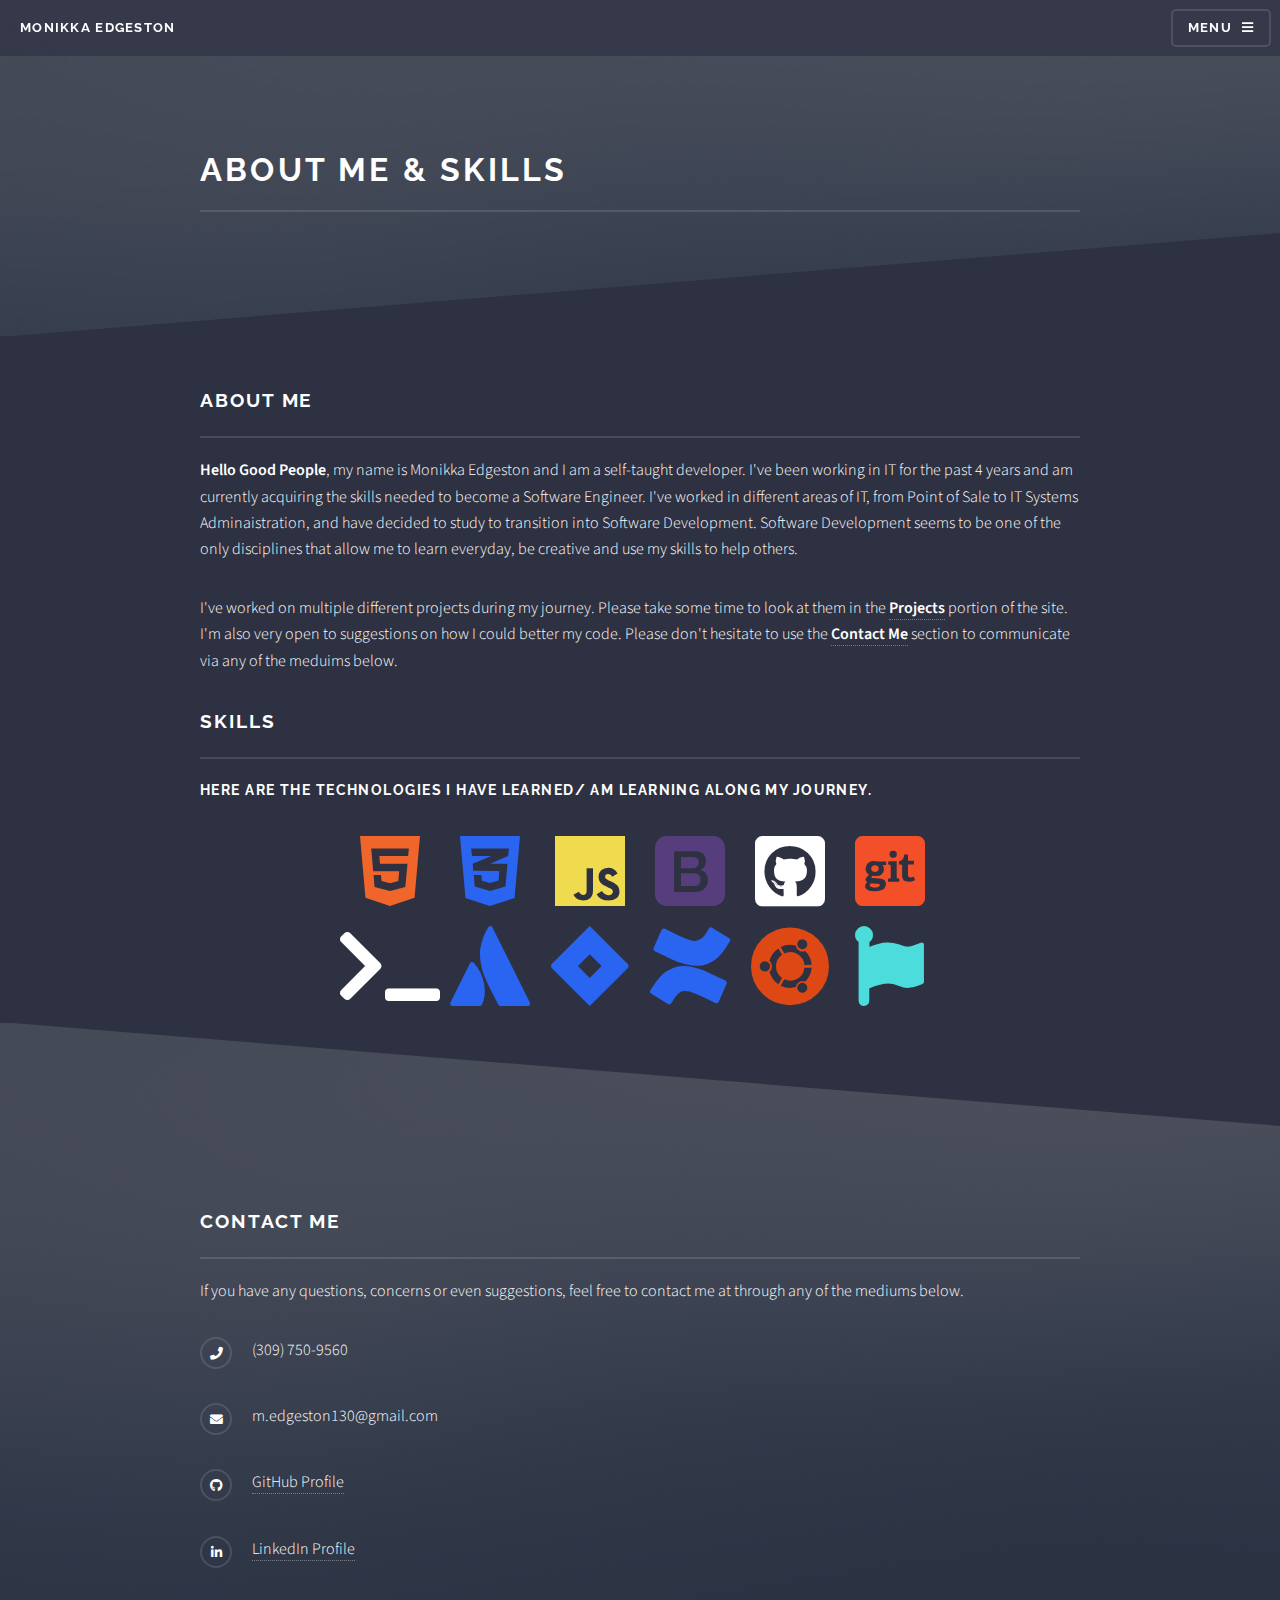
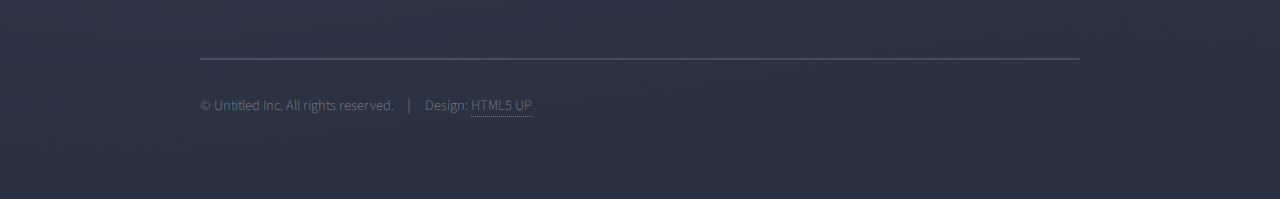
==== about-me.html @ e53354b7 "Add files via upload" ====
<!DOCTYPE HTML>
<!--
	Solid State by HTML5 UP
	html5up.net | @ajlkn
	Free for personal and commercial use under the CCA 3.0 license (html5up.net/license)
-->
<html>
	<head>
		<title>Monikka Edgeston| About Me</title>
		<meta charset="utf-8" />
		<meta name="viewport" content="width=device-width, initial-scale=1, user-scalable=no" />
		<link rel="stylesheet" href="assets/css/main.css" />
		<noscript><link rel="stylesheet" href="assets/css/noscript.css" /></noscript>
	</head>
	<body class="is-preload">

		<!-- Page Wrapper -->
			<div id="page-wrapper">

				<!-- Header -->
					<header id="header">
						<h1><a href="index.html">Monikka Edgeston</a></h1>
						<nav>
							<a href="#menu">Menu</a>
						</nav>
					</header>

				<!-- Menu -->
					<nav id="menu">
						<div class="inner">
							<h2>Menu</h2>
							<ul class="links">
								<li><a href="index.html">Home</a></li>
								<li><a href="projects.html">Projects</a></li>
								<li><a href="#contact-me">Contact Me</a></li>
							</ul>
							<a href="#" class="close">Close</a>
						</div>
					</nav>

				<!-- Wrapper -->
					<section id="wrapper">
						<header>
							<div class="inner">
								<h2>About Me & Skills</h2>
							</div>
						</header>

						<!-- Content -->
							<div class="wrapper">
								<div class="inner">

									<section>
										<h2 class="major">About Me</h2>
											<p><strong>Hello Good People</strong>, my name is Monikka Edgeston and I am a self-taught developer. 
												I've been working in IT for the past 4 years and am currently acquiring the skills needed to become a Software Engineer. 
												I've worked in different areas of IT, from Point of Sale to IT Systems Adminaistration, and have decided to study to transition into Software Development. 
												Software Development seems to be one of the only disciplines that allow me to learn everyday, be creative and use my skills to help others. 
											</p>

											<p>
												I've worked on multiple different projects during my journey. Please take some time to look at them in the <strong><a href="projects.html">Projects</a></strong> portion of the site. 
												I'm also very open to suggestions on how I could better my code. Please don't hesitate to use the <strong><a href="#contact-me">Contact Me</a></strong> section to communicate via any of the meduims below. 
											</p>
									</section>

									<section>
										<h2 class="major">Skills</h2>
										<h3>Here are the technologies I Have Learned/ Am Learning along my journey.</h3>
										<div class="skills">
											<div class="row-one">
												<i class="fab fa-html5 fa-5x fa-fw"></i><i class="fab fa-css3-alt fa-5x fa-fw"></i><i class="fab fa-js fa-5x fa-fw"></i><i class="fab fa-bootstrap fa-5x fa-fw"></i><i class="fab fa-github-square fa-5x fa-fw"></i><i class="fab fa-git-square fa-5x fa-fw"></i><br>
											</div>
											<div class="row-two">
												<i class="fas fa-terminal fa-5x fa-fw"></i><i class="fab fa-atlassian fa-5x fa-fw"></i><i class="fab fa-jira fa-5x fa-fw"></i><i class="fab fa-confluence fa-5x fa-fw"></i><i class="fab fa-ubuntu fa-5x fa-fw"></i><i class="fab fa-font-awesome-flag fa-5x fa-fw"></i>
											</div>
										</div>
									</section>
								</div>
							</div>
					</section>

				<!-- Footer -->
					<section id="footer">
						<div class="inner">
							<h2 class="major" id="contact-me">Contact Me</h2>
							<p>If you have any questions, concerns or even suggestions, feel free to contact me at through any of the mediums below.</p>
							<ul class="contact">
								<li class="icon solid fa-phone">(309) 750-9560</li>
								<li class="icon solid fa-envelope">m.edgeston130@gmail.com</li>
								<li class="icon brands fa-github"><a href="https://github.com/MonikkaKindaCodes" target="_blank" rel="noopener noreferrer">GitHub Profile</a></li>
								<li class="icon brands fa-linkedin-in"><a href="https://www.linkedin.com/in/monikka-edgeston-34259a168/" target="_blank" rel="noopener noreferrer">LinkedIn Profile</a></li>
							</ul>
							<ul class="copyright">
								<li>&copy; Untitled Inc. All rights reserved.</li><li>Design: <a href="http://html5up.net">HTML5 UP</a></li>
							</ul>
						</div>
					</section>

			</div>

		<!-- Scripts -->
			<script src="assets/js/jquery.min.js"></script>
			<script src="assets/js/jquery.scrollex.min.js"></script>
			<script src="assets/js/browser.min.js"></script>
			<script src="assets/js/breakpoints.min.js"></script>
			<script src="assets/js/util.js"></script>
			<script src="assets/js/main.js"></script>

	</body>
</html>
---- assets/css/main.css ----
@import url(fontawesome-all.min.css);
@import url("https://fonts.googleapis.com/css?family=Raleway:200,700|Source+Sans+Pro:300,600,300italic,600italic");

/*
	Solid State by HTML5 UP
	html5up.net | @ajlkn
	Free for personal and commercial use under the CCA 3.0 license (html5up.net/license)
*/

html, body, div, span, applet, object,
iframe, h1, h2, h3, h4, h5, h6, p, blockquote,
pre, a, abbr, acronym, address, big, cite,
code, del, dfn, em, img, ins, kbd, q, s, samp,
small, strike, strong, sub, sup, tt, var, b,
u, i, center, dl, dt, dd, ol, ul, li, fieldset,
form, label, legend, table, caption, tbody,
tfoot, thead, tr, th, td, article, aside,
canvas, details, embed, figure, figcaption,
footer, header, hgroup, menu, nav, output, ruby,
section, summary, time, mark, audio, video {
	margin: 0;
	padding: 0;
	border: 0;
	font-size: 100%;
	font: inherit;
	vertical-align: baseline;}

article, aside, details, figcaption, figure,
footer, header, hgroup, menu, nav, section {
	display: block;}

body {
	line-height: 1;
}

ol, ul {
	list-style: none;
}

blockquote, q {
	quotes: none;
}

	blockquote:before, blockquote:after, q:before, q:after {
		content: '';
		content: none;
	}

table {
	border-collapse: collapse;
	border-spacing: 0;
}

body {
	-webkit-text-size-adjust: none;
}

mark {
	background-color: transparent;
	color: inherit;
}

input::-moz-focus-inner {
	border: 0;
	padding: 0;
}

input, select, textarea {
	-moz-appearance: none;
	-webkit-appearance: none;
	-ms-appearance: none;
	appearance: none;
}

/* Basic */

	@-ms-viewport {
		width: device-width;
	}

	body {
		-ms-overflow-style: scrollbar;
	}

	@media screen and (max-width: 480px) {

		html, body {
			min-width: 320px;
		}

	}

	html {
		box-sizing: border-box;
	}

	*, *:before, *:after {
		box-sizing: inherit;
	}

	body {
		background-color: #2e3141;
		background-image: linear-gradient(to top, rgba(46, 49, 65, 0.8), rgba(46, 49, 65, 0.8)), url("../../images/bg.jpg");
		background-size: auto,
 cover;
		background-attachment: fixed,
 fixed;
		background-position: center,
 center;
	}

		body.is-preload *, body.is-preload *:before, body.is-preload *:after {
			-moz-animation: none !important;
			-webkit-animation: none !important;
			-ms-animation: none !important;
			animation: none !important;
			-moz-transition: none !important;
			-webkit-transition: none !important;
			-ms-transition: none !important;
			transition: none !important;
		}

/* Type */

	body, input, select, textarea {
		color: #ffffff;
		font-family: "Source Sans Pro", Helvetica, sans-serif;
		font-size: 16.5pt;
		font-weight: 300;
		line-height: 1.65;
	}

		@media screen and (max-width: 1680px) {

			body, input, select, textarea {
				font-size: 13pt;
			}

		}

		@media screen and (max-width: 1280px) {

			body, input, select, textarea {
				font-size: 12pt;
			}

		}

		@media screen and (max-width: 980px) {

			body, input, select, textarea {
				font-size: 12pt;
			}

		}

		@media screen and (max-width: 736px) {

			body, input, select, textarea {
				font-size: 12pt;
			}

		}

		@media screen and (max-width: 480px) {

			body, input, select, textarea {
				font-size: 12pt;
			}

		}

	a {
		-moz-transition: color 0.2s ease-in-out, border-bottom-color 0.2s ease-in-out;
		-webkit-transition: color 0.2s ease-in-out, border-bottom-color 0.2s ease-in-out;
		-ms-transition: color 0.2s ease-in-out, border-bottom-color 0.2s ease-in-out;
		transition: color 0.2s ease-in-out, border-bottom-color 0.2s ease-in-out;
		border-bottom: dotted 1px rgba(255, 255, 255, 0.35);
		color: #ffffff;
		text-decoration: none;
	}

		a:hover {
			border-bottom-color: transparent;
			color: #ffffff !important;
		}

		a.special:not(.button) {
			text-decoration: none;
			border-bottom: 0;
			display: block;
			font-family: Raleway, Helvetica, sans-serif;
			font-size: 0.8em;
			font-weight: 700;
			letter-spacing: 0.1em;
			margin: 0 0 2em 0;
			text-transform: uppercase;
		}

			a.special:not(.button):before {
				-moz-osx-font-smoothing: grayscale;
				-webkit-font-smoothing: antialiased;
				display: inline-block;
				font-style: normal;
				font-variant: normal;
				text-rendering: auto;
				line-height: 1;
				text-transform: none !important;
				font-family: 'Font Awesome 5 Free';
				font-weight: 900;
			}

			a.special:not(.button):before {
				-moz-transition: background-color 0.2s ease-in-out;
				-webkit-transition: background-color 0.2s ease-in-out;
				-ms-transition: background-color 0.2s ease-in-out;
				transition: background-color 0.2s ease-in-out;
				border-radius: 100%;
				border: solid 2px rgba(255, 255, 255, 0.125);
				content: '\f105';
				display: inline-block;
				font-size: 1.25em;
				height: 2em;
				line-height: 1.75em;
				margin-right: 0.85em;
				text-align: center;
				text-indent: 0.15em;
				vertical-align: middle;
				width: 2em;
			}

			a.special:not(.button):hover:before {
				background-color: rgba(255, 255, 255, 0.025);
			}

			a.special:not(.button):active:before {
				background-color: rgba(255, 255, 255, 0.075);
			}

	strong, b {
		color: #ffffff;
		font-weight: 600;
	}

	em, i {
		font-style: italic;
	}

	p {
		margin: 0 0 2em 0;
	}

	h1, h2, h3, h4, h5, h6 {
		color: #ffffff;
		font-family: Raleway, Helvetica, sans-serif;
		font-weight: 700;
		letter-spacing: 0.1em;
		margin: 0 0 1em 0;
		text-transform: uppercase;
	}

		h1 a, h2 a, h3 a, h4 a, h5 a, h6 a {
			color: inherit;
			text-decoration: none;
			border-bottom: 0;
		}

		h1 span, h2 span, h3 span, h4 span, h5 span, h6 span {
			font-weight: 200;
		}

		h1.major, h2.major, h3.major, h4.major, h5.major, h6.major {
			padding-bottom: 1em;
			border-bottom: solid 2px rgba(255, 255, 255, 0.125);
		}

	h2 {
		font-size: 1.2em;
	}

	h3 {
		font-size: 0.9em;
	}

	h4 {
		font-size: 0.7em;
	}

	h5 {
		font-size: 0.7em;
	}

	h6 {
		font-size: 0.7em;
	}

	@media screen and (max-width: 736px) {

		h2 {
			font-size: 1em;
		}

		h3 {
			font-size: 0.8em;
		}

	}

	sub {
		font-size: 0.8em;
		position: relative;
		top: 0.5em;
	}

	sup {
		font-size: 0.8em;
		position: relative;
		top: -0.5em;
	}

	blockquote {
		border-left: solid 4px rgba(255, 255, 255, 0.125);
		font-style: italic;
		margin: 0 0 2em 0;
		padding: 0.5em 0 0.5em 2em;
	}

	code {
		background: rgba(255, 255, 255, 0.025);
		border-radius: 5px;
		border: solid 2px rgba(255, 255, 255, 0.125);
		font-family: "Courier New", monospace;
		font-size: 0.9em;
		margin: 0 0.25em;
		padding: 0.25em 0.65em;
	}

	pre {
		-webkit-overflow-scrolling: touch;
		font-family: "Courier New", monospace;
		font-size: 0.9em;
		margin: 0 0 2em 0;
	}

		pre code {
			display: block;
			line-height: 1.75em;
			padding: 1em 1.5em;
			overflow-x: auto;
		}

	hr {
		border: 0;
		border-bottom: solid 2px rgba(255, 255, 255, 0.125);
		margin: 2.5em 0;
	}

		hr.major {
			margin: 4em 0;
		}

	.align-left {
		text-align: left;
	}

	.align-center {
		text-align: center;
	}

	.align-right {
		text-align: right;
	}

/* Row */

	.row {
		display: flex;
		flex-wrap: wrap;
		box-sizing: border-box;
		align-items: stretch;
	}

		.row > * {
			box-sizing: border-box;
		}

		.row.gtr-uniform > * > :last-child {
			margin-bottom: 0;
		}

		.row.aln-left {
			justify-content: flex-start;
		}

		.row.aln-center {
			justify-content: center;
		}

		.row.aln-right {
			justify-content: flex-end;
		}

		.row.aln-top {
			align-items: flex-start;
		}

		.row.aln-middle {
			align-items: center;
		}

		.row.aln-bottom {
			align-items: flex-end;
		}

		.row > .imp {
			order: -1;
		}

		.row > .col-1 {
			width: 8.33333%;
		}

		.row > .off-1 {
			margin-left: 8.33333%;
		}

		.row > .col-2 {
			width: 16.66667%;
		}

		.row > .off-2 {
			margin-left: 16.66667%;
		}

		.row > .col-3 {
			width: 25%;
		}

		.row > .off-3 {
			margin-left: 25%;
		}

		.row > .col-4 {
			width: 33.33333%;
		}

		.row > .off-4 {
			margin-left: 33.33333%;
		}

		.row > .col-5 {
			width: 41.66667%;
		}

		.row > .off-5 {
			margin-left: 41.66667%;
		}

		.row > .col-6 {
			width: 50%;
		}

		.row > .off-6 {
			margin-left: 50%;
		}

		.row > .col-7 {
			width: 58.33333%;
		}

		.row > .off-7 {
			margin-left: 58.33333%;
		}

		.row > .col-8 {
			width: 66.66667%;
		}

		.row > .off-8 {
			margin-left: 66.66667%;
		}

		.row > .col-9 {
			width: 75%;
		}

		.row > .off-9 {
			margin-left: 75%;
		}

		.row > .col-10 {
			width: 83.33333%;
		}

		.row > .off-10 {
			margin-left: 83.33333%;
		}

		.row > .col-11 {
			width: 91.66667%;
		}

		.row > .off-11 {
			margin-left: 91.66667%;
		}

		.row > .col-12 {
			width: 100%;
		}

		.row > .off-12 {
			margin-left: 100%;
		}

		.row.gtr-0 {
			margin-top: 0;
			margin-left: 0em;
		}

			.row.gtr-0 > * {
				padding: 0 0 0 0em;
			}

			.row.gtr-0.gtr-uniform {
				margin-top: 0em;
			}

				.row.gtr-0.gtr-uniform > * {
					padding-top: 0em;
				}

		.row.gtr-25 {
			margin-top: 0;
			margin-left: -0.4375em;
		}

			.row.gtr-25 > * {
				padding: 0 0 0 0.4375em;
			}

			.row.gtr-25.gtr-uniform {
				margin-top: -0.4375em;
			}

				.row.gtr-25.gtr-uniform > * {
					padding-top: 0.4375em;
				}

		.row.gtr-50 {
			margin-top: 0;
			margin-left: -0.875em;
		}

			.row.gtr-50 > * {
				padding: 0 0 0 0.875em;
			}

			.row.gtr-50.gtr-uniform {
				margin-top: -0.875em;
			}

				.row.gtr-50.gtr-uniform > * {
					padding-top: 0.875em;
				}

		.row {
			margin-top: 0;
			margin-left: -1.75em;
		}

			.row > * {
				padding: 0 0 0 1.75em;
			}

			.row.gtr-uniform {
				margin-top: -1.75em;
			}

				.row.gtr-uniform > * {
					padding-top: 1.75em;
				}

		.row.gtr-150 {
			margin-top: 0;
			margin-left: -2.625em;
		}

			.row.gtr-150 > * {
				padding: 0 0 0 2.625em;
			}

			.row.gtr-150.gtr-uniform {
				margin-top: -2.625em;
			}

				.row.gtr-150.gtr-uniform > * {
					padding-top: 2.625em;
				}

		.row.gtr-200 {
			margin-top: 0;
			margin-left: -3.5em;
		}

			.row.gtr-200 > * {
				padding: 0 0 0 3.5em;
			}

			.row.gtr-200.gtr-uniform {
				margin-top: -3.5em;
			}

				.row.gtr-200.gtr-uniform > * {
					padding-top: 3.5em;
				}

		@media screen and (max-width: 1680px) {

			.row {
				display: flex;
				flex-wrap: wrap;
				box-sizing: border-box;
				align-items: stretch;
			}

				.row > * {
					box-sizing: border-box;
				}

				.row.gtr-uniform > * > :last-child {
					margin-bottom: 0;
				}

				.row.aln-left {
					justify-content: flex-start;
				}

				.row.aln-center {
					justify-content: center;
				}

				.row.aln-right {
					justify-content: flex-end;
				}

				.row.aln-top {
					align-items: flex-start;
				}

				.row.aln-middle {
					align-items: center;
				}

				.row.aln-bottom {
					align-items: flex-end;
				}

				.row > .imp-xlarge {
					order: -1;
				}

				.row > .col-1-xlarge {
					width: 8.33333%;
				}

				.row > .off-1-xlarge {
					margin-left: 8.33333%;
				}

				.row > .col-2-xlarge {
					width: 16.66667%;
				}

				.row > .off-2-xlarge {
					margin-left: 16.66667%;
				}

				.row > .col-3-xlarge {
					width: 25%;
				}

				.row > .off-3-xlarge {
					margin-left: 25%;
				}

				.row > .col-4-xlarge {
					width: 33.33333%;
				}

				.row > .off-4-xlarge {
					margin-left: 33.33333%;
				}

				.row > .col-5-xlarge {
					width: 41.66667%;
				}

				.row > .off-5-xlarge {
					margin-left: 41.66667%;
				}

				.row > .col-6-xlarge {
					width: 50%;
				}

				.row > .off-6-xlarge {
					margin-left: 50%;
				}

				.row > .col-7-xlarge {
					width: 58.33333%;
				}

				.row > .off-7-xlarge {
					margin-left: 58.33333%;
				}

				.row > .col-8-xlarge {
					width: 66.66667%;
				}

				.row > .off-8-xlarge {
					margin-left: 66.66667%;
				}

				.row > .col-9-xlarge {
					width: 75%;
				}

				.row > .off-9-xlarge {
					margin-left: 75%;
				}

				.row > .col-10-xlarge {
					width: 83.33333%;
				}

				.row > .off-10-xlarge {
					margin-left: 83.33333%;
				}

				.row > .col-11-xlarge {
					width: 91.66667%;
				}

				.row > .off-11-xlarge {
					margin-left: 91.66667%;
				}

				.row > .col-12-xlarge {
					width: 100%;
				}

				.row > .off-12-xlarge {
					margin-left: 100%;
				}

				.row.gtr-0 {
					margin-top: 0;
					margin-left: 0em;
				}

					.row.gtr-0 > * {
						padding: 0 0 0 0em;
					}

					.row.gtr-0.gtr-uniform {
						margin-top: 0em;
					}

						.row.gtr-0.gtr-uniform > * {
							padding-top: 0em;
						}

				.row.gtr-25 {
					margin-top: 0;
					margin-left: -0.4375em;
				}

					.row.gtr-25 > * {
						padding: 0 0 0 0.4375em;
					}

					.row.gtr-25.gtr-uniform {
						margin-top: -0.4375em;
					}

						.row.gtr-25.gtr-uniform > * {
							padding-top: 0.4375em;
						}

				.row.gtr-50 {
					margin-top: 0;
					margin-left: -0.875em;
				}

					.row.gtr-50 > * {
						padding: 0 0 0 0.875em;
					}

					.row.gtr-50.gtr-uniform {
						margin-top: -0.875em;
					}

						.row.gtr-50.gtr-uniform > * {
							padding-top: 0.875em;
						}

				.row {
					margin-top: 0;
					margin-left: -1.75em;
				}

					.row > * {
						padding: 0 0 0 1.75em;
					}

					.row.gtr-uniform {
						margin-top: -1.75em;
					}

						.row.gtr-uniform > * {
							padding-top: 1.75em;
						}

				.row.gtr-150 {
					margin-top: 0;
					margin-left: -2.625em;
				}

					.row.gtr-150 > * {
						padding: 0 0 0 2.625em;
					}

					.row.gtr-150.gtr-uniform {
						margin-top: -2.625em;
					}

						.row.gtr-150.gtr-uniform > * {
							padding-top: 2.625em;
						}

				.row.gtr-200 {
					margin-top: 0;
					margin-left: -3.5em;
				}

					.row.gtr-200 > * {
						padding: 0 0 0 3.5em;
					}

					.row.gtr-200.gtr-uniform {
						margin-top: -3.5em;
					}

						.row.gtr-200.gtr-uniform > * {
							padding-top: 3.5em;
						}

		}

		@media screen and (max-width: 1280px) {

			.row {
				display: flex;
				flex-wrap: wrap;
				box-sizing: border-box;
				align-items: stretch;
			}

				.row > * {
					box-sizing: border-box;
				}

				.row.gtr-uniform > * > :last-child {
					margin-bottom: 0;
				}

				.row.aln-left {
					justify-content: flex-start;
				}

				.row.aln-center {
					justify-content: center;
				}

				.row.aln-right {
					justify-content: flex-end;
				}

				.row.aln-top {
					align-items: flex-start;
				}

				.row.aln-middle {
					align-items: center;
				}

				.row.aln-bottom {
					align-items: flex-end;
				}

				.row > .imp-large {
					order: -1;
				}

				.row > .col-1-large {
					width: 8.33333%;
				}

				.row > .off-1-large {
					margin-left: 8.33333%;
				}

				.row > .col-2-large {
					width: 16.66667%;
				}

				.row > .off-2-large {
					margin-left: 16.66667%;
				}

				.row > .col-3-large {
					width: 25%;
				}

				.row > .off-3-large {
					margin-left: 25%;
				}

				.row > .col-4-large {
					width: 33.33333%;
				}

				.row > .off-4-large {
					margin-left: 33.33333%;
				}

				.row > .col-5-large {
					width: 41.66667%;
				}

				.row > .off-5-large {
					margin-left: 41.66667%;
				}

				.row > .col-6-large {
					width: 50%;
				}

				.row > .off-6-large {
					margin-left: 50%;
				}

				.row > .col-7-large {
					width: 58.33333%;
				}

				.row > .off-7-large {
					margin-left: 58.33333%;
				}

				.row > .col-8-large {
					width: 66.66667%;
				}

				.row > .off-8-large {
					margin-left: 66.66667%;
				}

				.row > .col-9-large {
					width: 75%;
				}

				.row > .off-9-large {
					margin-left: 75%;
				}

				.row > .col-10-large {
					width: 83.33333%;
				}

				.row > .off-10-large {
					margin-left: 83.33333%;
				}

				.row > .col-11-large {
					width: 91.66667%;
				}

				.row > .off-11-large {
					margin-left: 91.66667%;
				}

				.row > .col-12-large {
					width: 100%;
				}

				.row > .off-12-large {
					margin-left: 100%;
				}

				.row.gtr-0 {
					margin-top: 0;
					margin-left: 0em;
				}

					.row.gtr-0 > * {
						padding: 0 0 0 0em;
					}

					.row.gtr-0.gtr-uniform {
						margin-top: 0em;
					}

						.row.gtr-0.gtr-uniform > * {
							padding-top: 0em;
						}

				.row.gtr-25 {
					margin-top: 0;
					margin-left: -0.4375em;
				}

					.row.gtr-25 > * {
						padding: 0 0 0 0.4375em;
					}

					.row.gtr-25.gtr-uniform {
						margin-top: -0.4375em;
					}

						.row.gtr-25.gtr-uniform > * {
							padding-top: 0.4375em;
						}

				.row.gtr-50 {
					margin-top: 0;
					margin-left: -0.875em;
				}

					.row.gtr-50 > * {
						padding: 0 0 0 0.875em;
					}

					.row.gtr-50.gtr-uniform {
						margin-top: -0.875em;
					}

						.row.gtr-50.gtr-uniform > * {
							padding-top: 0.875em;
						}

				.row {
					margin-top: 0;
					margin-left: -1.75em;
				}

					.row > * {
						padding: 0 0 0 1.75em;
					}

					.row.gtr-uniform {
						margin-top: -1.75em;
					}

						.row.gtr-uniform > * {
							padding-top: 1.75em;
						}

				.row.gtr-150 {
					margin-top: 0;
					margin-left: -2.625em;
				}

					.row.gtr-150 > * {
						padding: 0 0 0 2.625em;
					}

					.row.gtr-150.gtr-uniform {
						margin-top: -2.625em;
					}

						.row.gtr-150.gtr-uniform > * {
							padding-top: 2.625em;
						}

				.row.gtr-200 {
					margin-top: 0;
					margin-left: -3.5em;
				}

					.row.gtr-200 > * {
						padding: 0 0 0 3.5em;
					}

					.row.gtr-200.gtr-uniform {
						margin-top: -3.5em;
					}

						.row.gtr-200.gtr-uniform > * {
							padding-top: 3.5em;
						}

		}

		@media screen and (max-width: 980px) {

			.row {
				display: flex;
				flex-wrap: wrap;
				box-sizing: border-box;
				align-items: stretch;
			}

				.row > * {
					box-sizing: border-box;
				}

				.row.gtr-uniform > * > :last-child {
					margin-bottom: 0;
				}

				.row.aln-left {
					justify-content: flex-start;
				}

				.row.aln-center {
					justify-content: center;
				}

				.row.aln-right {
					justify-content: flex-end;
				}

				.row.aln-top {
					align-items: flex-start;
				}

				.row.aln-middle {
					align-items: center;
				}

				.row.aln-bottom {
					align-items: flex-end;
				}

				.row > .imp-medium {
					order: -1;
				}

				.row > .col-1-medium {
					width: 8.33333%;
				}

				.row > .off-1-medium {
					margin-left: 8.33333%;
				}

				.row > .col-2-medium {
					width: 16.66667%;
				}

				.row > .off-2-medium {
					margin-left: 16.66667%;
				}

				.row > .col-3-medium {
					width: 25%;
				}

				.row > .off-3-medium {
					margin-left: 25%;
				}

				.row > .col-4-medium {
					width: 33.33333%;
				}

				.row > .off-4-medium {
					margin-left: 33.33333%;
				}

				.row > .col-5-medium {
					width: 41.66667%;
				}

				.row > .off-5-medium {
					margin-left: 41.66667%;
				}

				.row > .col-6-medium {
					width: 50%;
				}

				.row > .off-6-medium {
					margin-left: 50%;
				}

				.row > .col-7-medium {
					width: 58.33333%;
				}

				.row > .off-7-medium {
					margin-left: 58.33333%;
				}

				.row > .col-8-medium {
					width: 66.66667%;
				}

				.row > .off-8-medium {
					margin-left: 66.66667%;
				}

				.row > .col-9-medium {
					width: 75%;
				}

				.row > .off-9-medium {
					margin-left: 75%;
				}

				.row > .col-10-medium {
					width: 83.33333%;
				}

				.row > .off-10-medium {
					margin-left: 83.33333%;
				}

				.row > .col-11-medium {
					width: 91.66667%;
				}

				.row > .off-11-medium {
					margin-left: 91.66667%;
				}

				.row > .col-12-medium {
					width: 100%;
				}

				.row > .off-12-medium {
					margin-left: 100%;
				}

				.row.gtr-0 {
					margin-top: 0;
					margin-left: 0em;
				}

					.row.gtr-0 > * {
						padding: 0 0 0 0em;
					}

					.row.gtr-0.gtr-uniform {
						margin-top: 0em;
					}

						.row.gtr-0.gtr-uniform > * {
							padding-top: 0em;
						}

				.row.gtr-25 {
					margin-top: 0;
					margin-left: -0.4375em;
				}

					.row.gtr-25 > * {
						padding: 0 0 0 0.4375em;
					}

					.row.gtr-25.gtr-uniform {
						margin-top: -0.4375em;
					}

						.row.gtr-25.gtr-uniform > * {
							padding-top: 0.4375em;
						}

				.row.gtr-50 {
					margin-top: 0;
					margin-left: -0.875em;
				}

					.row.gtr-50 > * {
						padding: 0 0 0 0.875em;
					}

					.row.gtr-50.gtr-uniform {
						margin-top: -0.875em;
					}

						.row.gtr-50.gtr-uniform > * {
							padding-top: 0.875em;
						}

				.row {
					margin-top: 0;
					margin-left: -1.75em;
				}

					.row > * {
						padding: 0 0 0 1.75em;
					}

					.row.gtr-uniform {
						margin-top: -1.75em;
					}

						.row.gtr-uniform > * {
							padding-top: 1.75em;
						}

				.row.gtr-150 {
					margin-top: 0;
					margin-left: -2.625em;
				}

					.row.gtr-150 > * {
						padding: 0 0 0 2.625em;
					}

					.row.gtr-150.gtr-uniform {
						margin-top: -2.625em;
					}

						.row.gtr-150.gtr-uniform > * {
							padding-top: 2.625em;
						}

				.row.gtr-200 {
					margin-top: 0;
					margin-left: -3.5em;
				}

					.row.gtr-200 > * {
						padding: 0 0 0 3.5em;
					}

					.row.gtr-200.gtr-uniform {
						margin-top: -3.5em;
					}

						.row.gtr-200.gtr-uniform > * {
							padding-top: 3.5em;
						}

		}

		@media screen and (max-width: 736px) {

			.row {
				display: flex;
				flex-wrap: wrap;
				box-sizing: border-box;
				align-items: stretch;
			}

				.row > * {
					box-sizing: border-box;
				}

				.row.gtr-uniform > * > :last-child {
					margin-bottom: 0;
				}

				.row.aln-left {
					justify-content: flex-start;
				}

				.row.aln-center {
					justify-content: center;
				}

				.row.aln-right {
					justify-content: flex-end;
				}

				.row.aln-top {
					align-items: flex-start;
				}

				.row.aln-middle {
					align-items: center;
				}

				.row.aln-bottom {
					align-items: flex-end;
				}

				.row > .imp-small {
					order: -1;
				}

				.row > .col-1-small {
					width: 8.33333%;
				}

				.row > .off-1-small {
					margin-left: 8.33333%;
				}

				.row > .col-2-small {
					width: 16.66667%;
				}

				.row > .off-2-small {
					margin-left: 16.66667%;
				}

				.row > .col-3-small {
					width: 25%;
				}

				.row > .off-3-small {
					margin-left: 25%;
				}

				.row > .col-4-small {
					width: 33.33333%;
				}

				.row > .off-4-small {
					margin-left: 33.33333%;
				}

				.row > .col-5-small {
					width: 41.66667%;
				}

				.row > .off-5-small {
					margin-left: 41.66667%;
				}

				.row > .col-6-small {
					width: 50%;
				}

				.row > .off-6-small {
					margin-left: 50%;
				}

				.row > .col-7-small {
					width: 58.33333%;
				}

				.row > .off-7-small {
					margin-left: 58.33333%;
				}

				.row > .col-8-small {
					width: 66.66667%;
				}

				.row > .off-8-small {
					margin-left: 66.66667%;
				}

				.row > .col-9-small {
					width: 75%;
				}

				.row > .off-9-small {
					margin-left: 75%;
				}

				.row > .col-10-small {
					width: 83.33333%;
				}

				.row > .off-10-small {
					margin-left: 83.33333%;
				}

				.row > .col-11-small {
					width: 91.66667%;
				}

				.row > .off-11-small {
					margin-left: 91.66667%;
				}

				.row > .col-12-small {
					width: 100%;
				}

				.row > .off-12-small {
					margin-left: 100%;
				}

				.row.gtr-0 {
					margin-top: 0;
					margin-left: 0em;
				}

					.row.gtr-0 > * {
						padding: 0 0 0 0em;
					}

					.row.gtr-0.gtr-uniform {
						margin-top: 0em;
					}

						.row.gtr-0.gtr-uniform > * {
							padding-top: 0em;
						}

				.row.gtr-25 {
					margin-top: 0;
					margin-left: -0.3125em;
				}

					.row.gtr-25 > * {
						padding: 0 0 0 0.3125em;
					}

					.row.gtr-25.gtr-uniform {
						margin-top: -0.3125em;
					}

						.row.gtr-25.gtr-uniform > * {
							padding-top: 0.3125em;
						}

				.row.gtr-50 {
					margin-top: 0;
					margin-left: -0.625em;
				}

					.row.gtr-50 > * {
						padding: 0 0 0 0.625em;
					}

					.row.gtr-50.gtr-uniform {
						margin-top: -0.625em;
					}

						.row.gtr-50.gtr-uniform > * {
							padding-top: 0.625em;
						}

				.row {
					margin-top: 0;
					margin-left: -1.25em;
				}

					.row > * {
						padding: 0 0 0 1.25em;
					}

					.row.gtr-uniform {
						margin-top: -1.25em;
					}

						.row.gtr-uniform > * {
							padding-top: 1.25em;
						}

				.row.gtr-150 {
					margin-top: 0;
					margin-left: -1.875em;
				}

					.row.gtr-150 > * {
						padding: 0 0 0 1.875em;
					}

					.row.gtr-150.gtr-uniform {
						margin-top: -1.875em;
					}

						.row.gtr-150.gtr-uniform > * {
							padding-top: 1.875em;
						}

				.row.gtr-200 {
					margin-top: 0;
					margin-left: -2.5em;
				}

					.row.gtr-200 > * {
						padding: 0 0 0 2.5em;
					}

					.row.gtr-200.gtr-uniform {
						margin-top: -2.5em;
					}

						.row.gtr-200.gtr-uniform > * {
							padding-top: 2.5em;
						}

		}

		@media screen and (max-width: 480px) {

			.row {
				display: flex;
				flex-wrap: wrap;
				box-sizing: border-box;
				align-items: stretch;
			}

				.row > * {
					box-sizing: border-box;
				}

				.row.gtr-uniform > * > :last-child {
					margin-bottom: 0;
				}

				.row.aln-left {
					justify-content: flex-start;
				}

				.row.aln-center {
					justify-content: center;
				}

				.row.aln-right {
					justify-content: flex-end;
				}

				.row.aln-top {
					align-items: flex-start;
				}

				.row.aln-middle {
					align-items: center;
				}

				.row.aln-bottom {
					align-items: flex-end;
				}

				.row > .imp-xsmall {
					order: -1;
				}

				.row > .col-1-xsmall {
					width: 8.33333%;
				}

				.row > .off-1-xsmall {
					margin-left: 8.33333%;
				}

				.row > .col-2-xsmall {
					width: 16.66667%;
				}

				.row > .off-2-xsmall {
					margin-left: 16.66667%;
				}

				.row > .col-3-xsmall {
					width: 25%;
				}

				.row > .off-3-xsmall {
					margin-left: 25%;
				}

				.row > .col-4-xsmall {
					width: 33.33333%;
				}

				.row > .off-4-xsmall {
					margin-left: 33.33333%;
				}

				.row > .col-5-xsmall {
					width: 41.66667%;
				}

				.row > .off-5-xsmall {
					margin-left: 41.66667%;
				}

				.row > .col-6-xsmall {
					width: 50%;
				}

				.row > .off-6-xsmall {
					margin-left: 50%;
				}

				.row > .col-7-xsmall {
					width: 58.33333%;
				}

				.row > .off-7-xsmall {
					margin-left: 58.33333%;
				}

				.row > .col-8-xsmall {
					width: 66.66667%;
				}

				.row > .off-8-xsmall {
					margin-left: 66.66667%;
				}

				.row > .col-9-xsmall {
					width: 75%;
				}

				.row > .off-9-xsmall {
					margin-left: 75%;
				}

				.row > .col-10-xsmall {
					width: 83.33333%;
				}

				.row > .off-10-xsmall {
					margin-left: 83.33333%;
				}

				.row > .col-11-xsmall {
					width: 91.66667%;
				}

				.row > .off-11-xsmall {
					margin-left: 91.66667%;
				}

				.row > .col-12-xsmall {
					width: 100%;
				}

				.row > .off-12-xsmall {
					margin-left: 100%;
				}

				.row.gtr-0 {
					margin-top: 0;
					margin-left: 0em;
				}

					.row.gtr-0 > * {
						padding: 0 0 0 0em;
					}

					.row.gtr-0.gtr-uniform {
						margin-top: 0em;
					}

						.row.gtr-0.gtr-uniform > * {
							padding-top: 0em;
						}

				.row.gtr-25 {
					margin-top: 0;
					margin-left: -0.3125em;
				}

					.row.gtr-25 > * {
						padding: 0 0 0 0.3125em;
					}

					.row.gtr-25.gtr-uniform {
						margin-top: -0.3125em;
					}

						.row.gtr-25.gtr-uniform > * {
							padding-top: 0.3125em;
						}

				.row.gtr-50 {
					margin-top: 0;
					margin-left: -0.625em;
				}

					.row.gtr-50 > * {
						padding: 0 0 0 0.625em;
					}

					.row.gtr-50.gtr-uniform {
						margin-top: -0.625em;
					}

						.row.gtr-50.gtr-uniform > * {
							padding-top: 0.625em;
						}

				.row {
					margin-top: 0;
					margin-left: -1.25em;
				}

					.row > * {
						padding: 0 0 0 1.25em;
					}

					.row.gtr-uniform {
						margin-top: -1.25em;
					}

						.row.gtr-uniform > * {
							padding-top: 1.25em;
						}

				.row.gtr-150 {
					margin-top: 0;
					margin-left: -1.875em;
				}

					.row.gtr-150 > * {
						padding: 0 0 0 1.875em;
					}

					.row.gtr-150.gtr-uniform {
						margin-top: -1.875em;
					}

						.row.gtr-150.gtr-uniform > * {
							padding-top: 1.875em;
						}

				.row.gtr-200 {
					margin-top: 0;
					margin-left: -2.5em;
				}

					.row.gtr-200 > * {
						padding: 0 0 0 2.5em;
					}

					.row.gtr-200.gtr-uniform {
						margin-top: -2.5em;
					}

						.row.gtr-200.gtr-uniform > * {
							padding-top: 2.5em;
						}

		}

		@media screen and (max-width: 360px) {

			.row {
				display: flex;
				flex-wrap: wrap;
				box-sizing: border-box;
				align-items: stretch;
			}

				.row > * {
					box-sizing: border-box;
				}

				.row.gtr-uniform > * > :last-child {
					margin-bottom: 0;
				}

				.row.aln-left {
					justify-content: flex-start;
				}

				.row.aln-center {
					justify-content: center;
				}

				.row.aln-right {
					justify-content: flex-end;
				}

				.row.aln-top {
					align-items: flex-start;
				}

				.row.aln-middle {
					align-items: center;
				}

				.row.aln-bottom {
					align-items: flex-end;
				}

				.row > .imp-xxsmall {
					order: -1;
				}

				.row > .col-1-xxsmall {
					width: 8.33333%;
				}

				.row > .off-1-xxsmall {
					margin-left: 8.33333%;
				}

				.row > .col-2-xxsmall {
					width: 16.66667%;
				}

				.row > .off-2-xxsmall {
					margin-left: 16.66667%;
				}

				.row > .col-3-xxsmall {
					width: 25%;
				}

				.row > .off-3-xxsmall {
					margin-left: 25%;
				}

				.row > .col-4-xxsmall {
					width: 33.33333%;
				}

				.row > .off-4-xxsmall {
					margin-left: 33.33333%;
				}

				.row > .col-5-xxsmall {
					width: 41.66667%;
				}

				.row > .off-5-xxsmall {
					margin-left: 41.66667%;
				}

				.row > .col-6-xxsmall {
					width: 50%;
				}

				.row > .off-6-xxsmall {
					margin-left: 50%;
				}

				.row > .col-7-xxsmall {
					width: 58.33333%;
				}

				.row > .off-7-xxsmall {
					margin-left: 58.33333%;
				}

				.row > .col-8-xxsmall {
					width: 66.66667%;
				}

				.row > .off-8-xxsmall {
					margin-left: 66.66667%;
				}

				.row > .col-9-xxsmall {
					width: 75%;
				}

				.row > .off-9-xxsmall {
					margin-left: 75%;
				}

				.row > .col-10-xxsmall {
					width: 83.33333%;
				}

				.row > .off-10-xxsmall {
					margin-left: 83.33333%;
				}

				.row > .col-11-xxsmall {
					width: 91.66667%;
				}

				.row > .off-11-xxsmall {
					margin-left: 91.66667%;
				}

				.row > .col-12-xxsmall {
					width: 100%;
				}

				.row > .off-12-xxsmall {
					margin-left: 100%;
				}

				.row.gtr-0 {
					margin-top: 0;
					margin-left: 0em;
				}

					.row.gtr-0 > * {
						padding: 0 0 0 0em;
					}

					.row.gtr-0.gtr-uniform {
						margin-top: 0em;
					}

						.row.gtr-0.gtr-uniform > * {
							padding-top: 0em;
						}

				.row.gtr-25 {
					margin-top: 0;
					margin-left: -0.3125em;
				}

					.row.gtr-25 > * {
						padding: 0 0 0 0.3125em;
					}

					.row.gtr-25.gtr-uniform {
						margin-top: -0.3125em;
					}

						.row.gtr-25.gtr-uniform > * {
							padding-top: 0.3125em;
						}

				.row.gtr-50 {
					margin-top: 0;
					margin-left: -0.625em;
				}

					.row.gtr-50 > * {
						padding: 0 0 0 0.625em;
					}

					.row.gtr-50.gtr-uniform {
						margin-top: -0.625em;
					}

						.row.gtr-50.gtr-uniform > * {
							padding-top: 0.625em;
						}

				.row {
					margin-top: 0;
					margin-left: -1.25em;
				}

					.row > * {
						padding: 0 0 0 1.25em;
					}

					.row.gtr-uniform {
						margin-top: -1.25em;
					}

						.row.gtr-uniform > * {
							padding-top: 1.25em;
						}

				.row.gtr-150 {
					margin-top: 0;
					margin-left: -1.875em;
				}

					.row.gtr-150 > * {
						padding: 0 0 0 1.875em;
					}

					.row.gtr-150.gtr-uniform {
						margin-top: -1.875em;
					}

						.row.gtr-150.gtr-uniform > * {
							padding-top: 1.875em;
						}

				.row.gtr-200 {
					margin-top: 0;
					margin-left: -2.5em;
				}

					.row.gtr-200 > * {
						padding: 0 0 0 2.5em;
					}

					.row.gtr-200.gtr-uniform {
						margin-top: -2.5em;
					}

						.row.gtr-200.gtr-uniform > * {
							padding-top: 2.5em;
						}

		}

/* Section/Article */

	section.special, article.special {
		text-align: center;
	}

/* Form */

	form {
		margin: 0 0 2em 0;
	}

		form > :last-child {
			margin-bottom: 0;
		}

		form > .fields {
			display: -moz-flex;
			display: -webkit-flex;
			display: -ms-flex;
			display: flex;
			-moz-flex-wrap: wrap;
			-webkit-flex-wrap: wrap;
			-ms-flex-wrap: wrap;
			flex-wrap: wrap;
			width: calc(100% + 3em);
			margin: -1.5em 0 2em -1.5em;
		}

			form > .fields > .field {
				-moz-flex-grow: 0;
				-webkit-flex-grow: 0;
				-ms-flex-grow: 0;
				flex-grow: 0;
				-moz-flex-shrink: 0;
				-webkit-flex-shrink: 0;
				-ms-flex-shrink: 0;
				flex-shrink: 0;
				padding: 1.5em 0 0 1.5em;
				width: calc(100% - 1.5em);
			}

				form > .fields > .field.half {
					width: calc(50% - 0.75em);
				}

				form > .fields > .field.third {
					width: calc(100%/3 - 0.5em);
				}

				form > .fields > .field.quarter {
					width: calc(25% - 0.375em);
				}

		@media screen and (max-width: 480px) {

			form > .fields {
				width: calc(100% + 3em);
				margin: -1.5em 0 2em -1.5em;
			}

				form > .fields > .field {
					padding: 1.5em 0 0 1.5em;
					width: calc(100% - 1.5em);
				}

					form > .fields > .field.half {
						width: calc(100% - 1.5em);
					}

					form > .fields > .field.third {
						width: calc(100% - 1.5em);
					}

					form > .fields > .field.quarter {
						width: calc(100% - 1.5em);
					}

		}

	label {
		color: #ffffff;
		display: block;
		font-family: Raleway, Helvetica, sans-serif;
		font-size: 0.8em;
		font-weight: 700;
		letter-spacing: 0.1em;
		margin: 0 0 0.7em 0;
		text-transform: uppercase;
	}

	input[type="text"],
	input[type="password"],
	input[type="email"],
	input[type="tel"],
	select,
	textarea {
		-moz-appearance: none;
		-webkit-appearance: none;
		-ms-appearance: none;
		appearance: none;
		background: rgba(255, 255, 255, 0.025);
		border-radius: 5px;
		border: none;
		border: solid 2px rgba(255, 255, 255, 0.125);
		color: inherit;
		display: block;
		outline: 0;
		padding: 0 1em;
		text-decoration: none;
		width: 100%;
	}

		input[type="text"]:invalid,
		input[type="password"]:invalid,
		input[type="email"]:invalid,
		input[type="tel"]:invalid,
		select:invalid,
		textarea:invalid {
			box-shadow: none;
		}

		input[type="text"]:focus,
		input[type="password"]:focus,
		input[type="email"]:focus,
		input[type="tel"]:focus,
		select:focus,
		textarea:focus {
			border-color: #5b6ba6;
		}

	select {
		background-image: url("data:image/svg+xml;charset=utf8,%3Csvg xmlns='http://www.w3.org/2000/svg' width='40' height='40' preserveAspectRatio='none' viewBox='0 0 40 40'%3E%3Cpath d='M9.4,12.3l10.4,10.4l10.4-10.4c0.2-0.2,0.5-0.4,0.9-0.4c0.3,0,0.6,0.1,0.9,0.4l3.3,3.3c0.2,0.2,0.4,0.5,0.4,0.9 c0,0.4-0.1,0.6-0.4,0.9L20.7,31.9c-0.2,0.2-0.5,0.4-0.9,0.4c-0.3,0-0.6-0.1-0.9-0.4L4.3,17.3c-0.2-0.2-0.4-0.5-0.4-0.9 c0-0.4,0.1-0.6,0.4-0.9l3.3-3.3c0.2-0.2,0.5-0.4,0.9-0.4S9.1,12.1,9.4,12.3z' fill='rgba(255, 255, 255, 0.125)' /%3E%3C/svg%3E");
		background-size: 1.25rem;
		background-repeat: no-repeat;
		background-position: calc(100% - 1rem) center;
		height: 2.75em;
		padding-right: 2.75em;
		text-overflow: ellipsis;
	}

		select option {
			color: #ffffff;
			background: #2e3141;
		}

		select:focus::-ms-value {
			background-color: transparent;
		}

		select::-ms-expand {
			display: none;
		}

	input[type="text"],
	input[type="password"],
	input[type="email"],
	select {
		height: 2.75em;
	}

	textarea {
		padding: 0.75em 1em;
	}

	input[type="checkbox"],
	input[type="radio"] {
		-moz-appearance: none;
		-webkit-appearance: none;
		-ms-appearance: none;
		appearance: none;
		display: block;
		float: left;
		margin-right: -2em;
		opacity: 0;
		width: 1em;
		z-index: -1;
	}

		input[type="checkbox"] + label,
		input[type="radio"] + label {
			text-decoration: none;
			color: #ffffff;
			cursor: pointer;
			display: inline-block;
			font-size: 1em;
			font-family: "Source Sans Pro", Helvetica, sans-serif;
			text-transform: none;
			letter-spacing: 0;
			font-weight: 300;
			padding-left: 2.4em;
			padding-right: 0.75em;
			position: relative;
		}

			input[type="checkbox"] + label:before,
			input[type="radio"] + label:before {
				-moz-osx-font-smoothing: grayscale;
				-webkit-font-smoothing: antialiased;
				display: inline-block;
				font-style: normal;
				font-variant: normal;
				text-rendering: auto;
				line-height: 1;
				text-transform: none !important;
				font-family: 'Font Awesome 5 Free';
				font-weight: 900;
			}

			input[type="checkbox"] + label:before,
			input[type="radio"] + label:before {
				background: rgba(255, 255, 255, 0.025);
				border-radius: 5px;
				border: solid 2px rgba(255, 255, 255, 0.125);
				content: '';
				display: inline-block;
				font-size: 0.8em;
				height: 2.0625em;
				left: 0;
				line-height: 2.0625em;
				position: absolute;
				text-align: center;
				top: 0;
				width: 2.0625em;
			}

		input[type="checkbox"]:checked + label:before,
		input[type="radio"]:checked + label:before {
			background: #ffffff;
			border-color: #ffffff;
			content: '\f00c';
			color: #2e3141;
		}

		input[type="checkbox"]:focus + label:before,
		input[type="radio"]:focus + label:before {
			border-color: #4c5c96;
		}

	input[type="checkbox"] + label:before {
		border-radius: 5px;
	}

	input[type="radio"] + label:before {
		border-radius: 100%;
	}

	::-webkit-input-placeholder {
		color: rgba(255, 255, 255, 0.35) !important;
		opacity: 1.0;
	}

	:-moz-placeholder {
		color: rgba(255, 255, 255, 0.35) !important;
		opacity: 1.0;
	}

	::-moz-placeholder {
		color: rgba(255, 255, 255, 0.35) !important;
		opacity: 1.0;
	}

	:-ms-input-placeholder {
		color: rgba(255, 255, 255, 0.35) !important;
		opacity: 1.0;
	}

/* Box */

	.box {
		border-radius: 5px;
		border: solid 2px rgba(255, 255, 255, 0.125);
		margin-bottom: 2em;
		padding: 1.5em;
	}

		.box > :last-child,
		.box > :last-child > :last-child,
		.box > :last-child > :last-child > :last-child {
			margin-bottom: 0;
		}

		.box.alt {
			border: 0;
			border-radius: 0;
			padding: 0;
		}

/* Icon */

	.icon {
		text-decoration: none;
		border-bottom: none;
		position: relative;
	}

		.icon:before {
			-moz-osx-font-smoothing: grayscale;
			-webkit-font-smoothing: antialiased;
			display: inline-block;
			font-style: normal;
			font-variant: normal;
			text-rendering: auto;
			line-height: 1;
			text-transform: none !important;
			font-family: 'Font Awesome 5 Free';
			font-weight: 400;
		}

		.icon > .label {
			display: none;
		}

		.icon:before {
			line-height: inherit;
		}

		.icon.solid:before {
			font-weight: 900;
		}

		.icon.brands:before {
			font-family: 'Font Awesome 5 Brands';
		}

/* Image */

	.image {
		border-radius: 5px;
		border: 0;
		display: inline-block;
		position: relative;
	}

		.image img {
			border-radius: 5px;
			display: block;
		}

		.image.left, .image.right {
			max-width: 40%;
		}

			.image.left img, .image.right img {
				width: 100%;
			}

		.image.left {
			float: left;
			padding: 0 1.5em 1em 0;
			top: 0.25em;
		}

		.image.right {
			float: right;
			padding: 0 0 1em 1.5em;
			top: 0.25em;
		}

		.image.fit {
			display: block;
			margin: 0 0 2em 0;
			width: 100%;
		}

			.image.fit img {
				width: 100%;
			}

		.image.main {
			display: block;
			margin: 0 0 3em 0;
			width: 100%;
		}

			.image.main img {
				width: 100%;
			}

/* List */

	ol {
		list-style: decimal;
		margin: 0 0 2em 0;
		padding-left: 1.25em;
	}

		ol li {
			padding-left: 0.25em;
		}

	ul {
		list-style: disc;
		margin: 0 0 2em 0;
		padding-left: 1em;
	}

		ul li {
			padding-left: 0.5em;
		}

		ul.alt {
			list-style: none;
			padding-left: 0;
		}

			ul.alt li {
				border-top: solid 1px rgba(255, 255, 255, 0.125);
				padding: 0.5em 0;
			}

				ul.alt li:first-child {
					border-top: 0;
					padding-top: 0;
				}

	dl {
		margin: 0 0 2em 0;
	}

		dl dt {
			display: block;
			font-weight: 600;
			margin: 0 0 1em 0;
		}

		dl dd {
			margin-left: 2em;
		}

/* Actions */

	ul.actions {
		display: -moz-flex;
		display: -webkit-flex;
		display: -ms-flex;
		display: flex;
		cursor: default;
		list-style: none;
		margin-left: -1em;
		padding-left: 0;
	}

		ul.actions li {
			padding: 0 0 0 1em;
			vertical-align: middle;
		}

		ul.actions.special {
			-moz-justify-content: center;
			-webkit-justify-content: center;
			-ms-justify-content: center;
			justify-content: center;
			width: 100%;
			margin-left: 0;
		}

			ul.actions.special li:first-child {
				padding-left: 0;
			}

		ul.actions.stacked {
			-moz-flex-direction: column;
			-webkit-flex-direction: column;
			-ms-flex-direction: column;
			flex-direction: column;
			margin-left: 0;
		}

			ul.actions.stacked li {
				padding: 1.3em 0 0 0;
			}

				ul.actions.stacked li:first-child {
					padding-top: 0;
				}

		ul.actions.fit {
			width: calc(100% + 1em);
		}

			ul.actions.fit li {
				-moz-flex-grow: 1;
				-webkit-flex-grow: 1;
				-ms-flex-grow: 1;
				flex-grow: 1;
				-moz-flex-shrink: 1;
				-webkit-flex-shrink: 1;
				-ms-flex-shrink: 1;
				flex-shrink: 1;
				width: 100%;
			}

				ul.actions.fit li > * {
					width: 100%;
				}

			ul.actions.fit.stacked {
				width: 100%;
			}

		@media screen and (max-width: 480px) {

			ul.actions:not(.fixed) {
				-moz-flex-direction: column;
				-webkit-flex-direction: column;
				-ms-flex-direction: column;
				flex-direction: column;
				margin-left: 0;
				width: 100% !important;
			}

				ul.actions:not(.fixed) li {
					-moz-flex-grow: 1;
					-webkit-flex-grow: 1;
					-ms-flex-grow: 1;
					flex-grow: 1;
					-moz-flex-shrink: 1;
					-webkit-flex-shrink: 1;
					-ms-flex-shrink: 1;
					flex-shrink: 1;
					padding: 1em 0 0 0;
					text-align: center;
					width: 100%;
				}

					ul.actions:not(.fixed) li > * {
						width: 100%;
					}

					ul.actions:not(.fixed) li:first-child {
						padding-top: 0;
					}

					ul.actions:not(.fixed) li input[type="submit"],
					ul.actions:not(.fixed) li input[type="reset"],
					ul.actions:not(.fixed) li input[type="button"],
					ul.actions:not(.fixed) li button,
					ul.actions:not(.fixed) li .button {
						width: 100%;
					}

						ul.actions:not(.fixed) li input[type="submit"].icon:before,
						ul.actions:not(.fixed) li input[type="reset"].icon:before,
						ul.actions:not(.fixed) li input[type="button"].icon:before,
						ul.actions:not(.fixed) li button.icon:before,
						ul.actions:not(.fixed) li .button.icon:before {
							margin-left: -0.5rem;
						}

		}

/* Icons */

	ul.icons {
		cursor: default;
		list-style: none;
		padding-left: 0;
	}

		ul.icons li {
			display: inline-block;
			padding: 0 1em 0 0;
		}

			ul.icons li:last-child {
				padding-right: 0;
			}

			ul.icons li .icon:before {
				font-size: 1.25em;
			}

/* Contact */

	ul.contact {
		list-style: none;
		padding: 0;
	}

		ul.contact li {
			text-decoration: none;
			margin: 2.5em 0 0 0;
			padding: 0 0 0 3.25em;
			position: relative;
		}

			ul.contact li:before {
				-moz-osx-font-smoothing: grayscale;
				-webkit-font-smoothing: antialiased;
				display: inline-block;
				font-style: normal;
				font-variant: normal;
				text-rendering: auto;
				line-height: 1;
				text-transform: none !important;
				font-family: 'Font Awesome 5 Free';
				font-weight: 400;
			}

			ul.contact li:before {
				border-radius: 100%;
				border: solid 2px rgba(255, 255, 255, 0.125);
				display: inline-block;
				font-size: 0.8em;
				height: 2.5em;
				left: 0;
				line-height: 2.35em;
				position: absolute;
				text-align: center;
				top: 0;
				width: 2.5em;
			}

			ul.contact li:first-child {
				margin-top: 0;
			}

		@media screen and (max-width: 736px) {

			ul.contact li {
				margin: 1.5em 0 0 0;
			}

		}

/* Pagination */

	ul.pagination {
		cursor: default;
		list-style: none;
		padding-left: 0;
	}

		ul.pagination li {
			display: inline-block;
			padding-left: 0;
			vertical-align: middle;
		}

			ul.pagination li > .page {
				-moz-transition: background-color 0.2s ease-in-out, color 0.2s ease-in-out;
				-webkit-transition: background-color 0.2s ease-in-out, color 0.2s ease-in-out;
				-ms-transition: background-color 0.2s ease-in-out, color 0.2s ease-in-out;
				transition: background-color 0.2s ease-in-out, color 0.2s ease-in-out;
				border-bottom: 0;
				border-radius: 5px;
				display: inline-block;
				height: 1.5em;
				line-height: 1.5em;
				margin: 0 0.125em;
				min-width: 1.5em;
				padding: 0 0.5em;
				text-align: center;
			}

				ul.pagination li > .page:hover {
					background-color: rgba(255, 255, 255, 0.025);
				}

				ul.pagination li > .page.active {
					background-color: #4c5c96;
				}

			ul.pagination li:first-child {
				padding-right: 0.75em;
			}

			ul.pagination li:last-child {
				padding-left: 0.75em;
			}

		@media screen and (max-width: 480px) {

			ul.pagination li:nth-child(n+2):nth-last-child(n+2) {
				display: none;
			}

			ul.pagination li .button {
				width: 100%;
			}

			ul.pagination li:first-child {
				width: calc(50% - 2px);
				text-align: left;
				padding-right: 0.325em;
			}

			ul.pagination li:last-child {
				width: calc(50% - 2px);
				text-align: right;
				padding-left: 0.325em;
			}

		}

/* Table */

	.table-wrapper {
		-webkit-overflow-scrolling: touch;
		overflow-x: auto;
	}

	table {
		margin: 0 0 2em 0;
		width: 100%;
	}

		table tbody tr {
			border: solid 1px rgba(255, 255, 255, 0.125);
			border-left: 0;
			border-right: 0;
		}

			table tbody tr:nth-child(2n + 1) {
				background-color: rgba(255, 255, 255, 0.025);
			}

		table td {
			padding: 0.75em 0.75em;
		}

		table th {
			color: #ffffff;
			font-size: 0.9em;
			font-weight: 600;
			padding: 0 0.75em 0.75em 0.75em;
			text-align: left;
		}

		table thead {
			border-bottom: solid 2px rgba(255, 255, 255, 0.125);
		}

		table tfoot {
			border-top: solid 2px rgba(255, 255, 255, 0.125);
		}

		table.alt {
			border-collapse: separate;
		}

			table.alt tbody tr td {
				border: solid 1px rgba(255, 255, 255, 0.125);
				border-left-width: 0;
				border-top-width: 0;
			}

				table.alt tbody tr td:first-child {
					border-left-width: 1px;
				}

			table.alt tbody tr:first-child td {
				border-top-width: 1px;
			}

			table.alt thead {
				border-bottom: 0;
			}

			table.alt tfoot {
				border-top: 0;
			}

/* Button */

	input[type="submit"],
	input[type="reset"],
	input[type="button"],
	button,
	.button {
		-moz-appearance: none;
		-webkit-appearance: none;
		-ms-appearance: none;
		appearance: none;
		-moz-transition: background-color 0.2s ease-in-out;
		-webkit-transition: background-color 0.2s ease-in-out;
		-ms-transition: background-color 0.2s ease-in-out;
		transition: background-color 0.2s ease-in-out;
		background-color: transparent;
		border-radius: 5px;
		border: 0;
		box-shadow: inset 0 0 0 2px rgba(255, 255, 255, 0.125);
		color: #ffffff !important;
		cursor: pointer;
		display: inline-block;
		font-family: Raleway, Helvetica, sans-serif;
		font-size: 0.8em;
		font-weight: 700;
		height: 3.75em;
		letter-spacing: 0.1em;
		line-height: 3.75em;
		padding: 0 2.25em;
		text-align: center;
		text-decoration: none;
		text-transform: uppercase;
		white-space: nowrap;
	}

		input[type="submit"]:hover,
		input[type="reset"]:hover,
		input[type="button"]:hover,
		button:hover,
		.button:hover {
			background-color: rgba(255, 255, 255, 0.025);
		}

		input[type="submit"]:active,
		input[type="reset"]:active,
		input[type="button"]:active,
		button:active,
		.button:active {
			background-color: rgba(255, 255, 255, 0.075);
		}

		input[type="submit"].icon:before,
		input[type="reset"].icon:before,
		input[type="button"].icon:before,
		button.icon:before,
		.button.icon:before {
			margin-right: 0.5em;
			color: rgba(255, 255, 255, 0.35);
		}

		input[type="submit"].primary,
		input[type="reset"].primary,
		input[type="button"].primary,
		button.primary,
		.button.primary {
			background-color: #4c5c96;
			box-shadow: none;
		}

			input[type="submit"].primary:hover,
			input[type="reset"].primary:hover,
			input[type="button"].primary:hover,
			button.primary:hover,
			.button.primary:hover {
				background-color: #53639e;
			}

			input[type="submit"].primary:active,
			input[type="reset"].primary:active,
			input[type="button"].primary:active,
			button.primary:active,
			.button.primary:active {
				background-color: #45558d;
			}

			input[type="submit"].primary.icon:before,
			input[type="reset"].primary.icon:before,
			input[type="button"].primary.icon:before,
			button.primary.icon:before,
			.button.primary.icon:before {
				color: #7985b0;
			}

		input[type="submit"].fit,
		input[type="reset"].fit,
		input[type="button"].fit,
		button.fit,
		.button.fit {
			width: 100%;
		}

		input[type="submit"].small,
		input[type="reset"].small,
		input[type="button"].small,
		button.small,
		.button.small {
			font-size: 0.6em;
		}

		input[type="submit"].large,
		input[type="reset"].large,
		input[type="button"].large,
		button.large,
		.button.large {
			font-size: 1em;
		}

		input[type="submit"].disabled, input[type="submit"]:disabled,
		input[type="reset"].disabled,
		input[type="reset"]:disabled,
		input[type="button"].disabled,
		input[type="button"]:disabled,
		button.disabled,
		button:disabled,
		.button.disabled,
		.button:disabled {
			opacity: 0.25;
		}

		@media screen and (max-width: 480px) {

			input[type="submit"],
			input[type="reset"],
			input[type="button"],
			button,
			.button {
				padding: 0;
			}

		}

/* Features */

	.features {
		display: -moz-flex;
		display: -webkit-flex;
		display: -ms-flex;
		display: flex;
		-moz-flex-wrap: wrap;
		-webkit-flex-wrap: wrap;
		-ms-flex-wrap: wrap;
		flex-wrap: wrap;
		margin: 0 0 2em 0;
	}

		.features article {
			padding: 1.75em 1.75em 0.1em 1.75em ;
			background-color: #353849;
			border-radius: 5px;
			margin: 1.5em 3em 1.5em 0;
			width: calc(50% - 1.5em);
		}

			.features article:nth-child(2n) {
				margin-right: 0;
			}

			.features article .image {
				border-radius: 5px 5px 0 0;
				display: block;
				margin-bottom: 1.75em;
				margin-left: -1.75em;
				margin-top: -1.75em;
				position: relative;
				width: calc(100% + 3.5em);
			}

				.features article .image img {
					border-radius: 5px 5px 0 0;
					width: 100%;
				}

		@media screen and (max-width: 980px) {

			.features article {
				margin: 1em 2em 1em 0;
				width: calc(50% - 1em);
			}

		}

		@media screen and (max-width: 736px) {

			.features article {
				padding: 1.5em 1.5em 0.1em 1.5em ;
				margin: 0.875em 1.75em 0.875em 0;
				width: calc(50% - 0.875em - 1px);
			}

				.features article .image {
					margin-bottom: 1.5em;
					margin-left: -1.5em;
					margin-top: -1.5em;
					width: calc(100% + 3em);
				}

		}

		@media screen and (max-width: 480px) {

			.features {
				display: block;
			}

				.features article {
					width: 100%;
					margin: 0 0 2em 0 !important;
				}

		}

/* Header */

	#header {
		-moz-transition: background-color 0.2s ease-in-out;
		-webkit-transition: background-color 0.2s ease-in-out;
		-ms-transition: background-color 0.2s ease-in-out;
		transition: background-color 0.2s ease-in-out;
		background-color: rgba(53, 56, 73, 0.95);
		height: 3.5em;
		left: 0;
		line-height: 3.5em;
		padding: 0 1.25em;
		position: fixed;
		top: 0;
		width: 100%;
		z-index: 10000;
	}

		#header h1 {
			-moz-transition: opacity 0.2s ease-in-out, visibility 0.2s;
			-webkit-transition: opacity 0.2s ease-in-out, visibility 0.2s;
			-ms-transition: opacity 0.2s ease-in-out, visibility 0.2s;
			transition: opacity 0.2s ease-in-out, visibility 0.2s;
			border-bottom: 0;
			font-size: 0.8em;
			margin-bottom: 0;
			opacity: 1;
			visibility: visible;
		}

			#header h1 a {
				border: 0;
			}

		#header nav {
			font-family: Raleway, Helvetica, sans-serif;
			font-size: 0.8em;
			font-weight: 700;
			height: 3em;
			letter-spacing: 0.1em;
			line-height: 3em;
			position: absolute;
			right: 0.7em;
			text-transform: uppercase;
			top: 0.7em;
		}

			#header nav a {
				border: 0;
				display: inline-block;
				padding: 0 1em;
			}

				#header nav a:before {
					float: right;
					margin-left: 0.75em;
				}

				#header nav a[href="#menu"] {
					text-decoration: none;
					-moz-transition: background-color 0.2s ease-in-out;
					-webkit-transition: background-color 0.2s ease-in-out;
					-ms-transition: background-color 0.2s ease-in-out;
					transition: background-color 0.2s ease-in-out;
					border-radius: 5px;
					box-shadow: inset 0 0 0 2px rgba(255, 255, 255, 0.125);
					padding: 0 1.35em;
				}

					#header nav a[href="#menu"]:before {
						-moz-osx-font-smoothing: grayscale;
						-webkit-font-smoothing: antialiased;
						display: inline-block;
						font-style: normal;
						font-variant: normal;
						text-rendering: auto;
						line-height: 1;
						text-transform: none !important;
						font-family: 'Font Awesome 5 Free';
						font-weight: 900;
					}

					#header nav a[href="#menu"]:before {
						content: '\f0c9';
						line-height: inherit;
					}

					#header nav a[href="#menu"]:hover {
						background-color: rgba(255, 255, 255, 0.025);
					}

					#header nav a[href="#menu"]:active {
						background-color: rgba(255, 255, 255, 0.075);
					}

		#header.alt {
			background-color: transparent;
		}

			#header.alt h1 {
				opacity: 0;
				visibility: hidden;
			}

		@media screen and (max-width: 736px) {

			#header {
				height: 2.75em;
				line-height: 2.75em;
			}

				#header nav {
					top: 0;
					right: 0;
					height: inherit;
					line-height: inherit;
				}

					#header nav a {
						height: inherit;
						line-height: inherit;
					}

						#header nav a[href="#menu"] {
							box-shadow: none;
							padding: 0 1em;
							border-radius: 0;
						}

							#header nav a[href="#menu"]:hover, #header nav a[href="#menu"]:active {
								background-color: inherit;
							}

		}

		@media screen and (max-width: 480px) {

			#header nav a[href="#menu"] {
				width: 4em;
				white-space: nowrap;
				text-indent: 4em;
				position: relative;
			}

				#header nav a[href="#menu"]:before {
					width: inherit;
					position: absolute;
					top: 0;
					left: 0;
					text-indent: 0;
					text-align: right;
					margin-left: 0;
					padding-right: 1.25em;
				}

		}

/* Menu */

	#page-wrapper {
		-moz-transition: -moz-filter 0.25s ease;
		-webkit-transition: -webkit-filter 0.25s ease;
		-ms-transition: -ms-filter 0.25s ease;
		transition: filter 0.25s ease;
	}

	#menu {
		-moz-align-items: center;
		-webkit-align-items: center;
		-ms-align-items: center;
		align-items: center;
		display: -moz-flex;
		display: -webkit-flex;
		display: -ms-flex;
		display: flex;
		-moz-justify-content: center;
		-webkit-justify-content: center;
		-ms-justify-content: center;
		justify-content: center;
		pointer-events: none;
		-moz-transition: opacity 0.35s ease, visibility 0.35s;
		-webkit-transition: opacity 0.35s ease, visibility 0.35s;
		-ms-transition: opacity 0.35s ease, visibility 0.35s;
		transition: opacity 0.35s ease, visibility 0.35s;
		-moz-user-select: none;
		-webkit-user-select: none;
		-ms-user-select: none;
		user-select: none;
		-webkit-tap-highlight-color: rgba(0, 0, 0, 0);
		background: rgba(46, 49, 65, 0.8);
		cursor: default;
		height: 100%;
		left: 0;
		opacity: 0;
		position: fixed;
		text-align: center;
		top: 0;
		visibility: hidden;
		width: 100%;
	}

		#menu .inner {
			padding: 2.5em 1.5em 0.5em 1.5em ;
			-moz-transform: translateY(0.5em);
			-webkit-transform: translateY(0.5em);
			-ms-transform: translateY(0.5em);
			transform: translateY(0.5em);
			-moz-transition: opacity 0.35s ease, -moz-transform 0.35s ease;
			-webkit-transition: opacity 0.35s ease, -webkit-transform 0.35s ease;
			-ms-transition: opacity 0.35s ease, -ms-transform 0.35s ease;
			transition: opacity 0.35s ease, transform 0.35s ease;
			-webkit-overflow-scrolling: touch;
			background: #4c5c96;
			border-radius: 5px;
			display: block;
			max-width: 100%;
			opacity: 0;
			position: relative;
			width: 18em;
		}

		#menu h2 {
			border-bottom: solid 2px rgba(255, 255, 255, 0.125);
			padding-bottom: 1em;
		}

		#menu .close {
			background-image: url("images/close.svg");
			background-position: 75% 25%;
			background-repeat: no-repeat;
			background-size: 2em 2em;
			border: 0;
			content: '';
			display: block;
			height: 4em;
			overflow: hidden;
			position: absolute;
			right: 0;
			text-align: center;
			text-indent: 4em;
			top: 0;
			width: 4em;
		}

		#menu .links {
			list-style: none;
			margin-bottom: 1.5em;
			padding: 0;
		}

			#menu .links li {
				padding: 0;
			}

				#menu .links li a {
					border-radius: 5px;
					border: 0;
					display: block;
					font-family: Raleway, Helvetica, sans-serif;
					font-size: 0.8em;
					font-weight: 200;
					letter-spacing: 0.1em;
					line-height: 1.85em;
					padding: 0.75em 0;
					text-transform: uppercase;
				}

					#menu .links li a:hover {
						background: #45558d;
					}

		@media screen and (max-width: 736px) {

			#menu .inner {
				max-height: 100%;
				overflow-y: auto;
				overflow-x: hidden;
			}

				#menu .inner .close {
					background-size: 1.5em 1.5em;
				}

		}

	body.is-menu-visible #page-wrapper {
		-moz-filter: blur(1.5px);
		-webkit-filter: blur(1.5px);
		-ms-filter: blur(1.5px);
		filter: blur(1.5px);
	}

	body.is-menu-visible #menu {
		pointer-events: auto;
		opacity: 1;
		visibility: visible;
	}

		body.is-menu-visible #menu .inner {
			-moz-transform: translateY(0);
			-webkit-transform: translateY(0);
			-ms-transform: translateY(0);
			transform: translateY(0);
			opacity: 1;
		}

/* Banner */

	#banner {
		padding: 10em 0 4.75em 0 ;
	}

		#banner .inner {
			margin: 0 auto;
			width: 55em;
		}

		#banner .logo {
			-moz-transition: opacity 2s ease, -moz-transform 1s ease;
			-webkit-transition: opacity 2s ease, -webkit-transform 1s ease;
			-ms-transition: opacity 2s ease, -ms-transform 1s ease;
			transition: opacity 2s ease, transform 1s ease;
			-moz-transform: translateY(0);
			-webkit-transform: translateY(0);
			-ms-transform: translateY(0);
			transform: translateY(0);
			opacity: 1;
			margin: 0 0 1.3em 0;
		}

			#banner .logo .icon {
				border-radius: 100%;
				border: solid 2px rgba(255, 255, 255, 0.125);
				cursor: default;
				display: inline-block;
				font-size: 2em;
				height: 2.25em;
				line-height: 2.25em;
				text-align: center;
				width: 2.25em;
			}

		#banner h2 {
			-moz-transition: opacity 0.5s ease, -moz-transform 0.5s ease, -moz-filter 0.25s ease;
			-webkit-transition: opacity 0.5s ease, -webkit-transform 0.5s ease, -webkit-filter 0.25s ease;
			-ms-transition: opacity 0.5s ease, -ms-transform 0.5s ease, -ms-filter 0.25s ease;
			transition: opacity 0.5s ease, transform 0.5s ease, filter 0.25s ease;
			-moz-transform: translateX(0);
			-webkit-transform: translateX(0);
			-ms-transform: translateX(0);
			transform: translateX(0);
			-moz-transition-delay: 0.65s;
			-webkit-transition-delay: 0.65s;
			-ms-transition-delay: 0.65s;
			transition-delay: 0.65s;
			-moz-filter: blur(0);
			-webkit-filter: blur(0);
			-ms-filter: blur(0);
			filter: blur(0);
			opacity: 1;
			border-bottom: solid 2px rgba(255, 255, 255, 0.125);
			font-size: 2.25em;
			margin-bottom: 0.8em;
			padding-bottom: 0.4em;
		}

		#banner p {
			-moz-transition: opacity 0.5s ease, -moz-transform 0.5s ease, -moz-filter 0.25s ease;
			-webkit-transition: opacity 0.5s ease, -webkit-transform 0.5s ease, -webkit-filter 0.25s ease;
			-ms-transition: opacity 0.5s ease, -ms-transform 0.5s ease, -ms-filter 0.25s ease;
			transition: opacity 0.5s ease, transform 0.5s ease, filter 0.25s ease;
			-moz-transform: translateX(0);
			-webkit-transform: translateX(0);
			-ms-transform: translateX(0);
			transform: translateX(0);
			-moz-transition-delay: 0.8s;
			-webkit-transition-delay: 0.8s;
			-ms-transition-delay: 0.8s;
			transition-delay: 0.8s;
			-moz-filter: blur(0);
			-webkit-filter: blur(0);
			-ms-filter: blur(0);
			filter: blur(0);
			opacity: 1;
			font-family: Raleway, Helvetica, sans-serif;
			font-size: 1em;
			font-weight: 200;
			letter-spacing: 0.1em;
			line-height: 2;
			text-transform: uppercase;
		}

		@media screen and (max-width: 1280px) {

			#banner {
				padding: 7em 0 8.25em 0 ;
				background-color: #2e3141;
				background-image: linear-gradient(to top, rgba(46, 49, 65, 0.8), rgba(46, 49, 65, 0.8)), url("../../images/bg.jpg");
				background-size: auto,
 cover;
				background-position: center,
 center;
				margin-bottom: -6.5em;
			}

		}

		@media screen and (max-width: 980px) {

			#banner {
				padding: 12em 3em 12.375em 3em ;
				margin-bottom: -4.75em;
			}

				#banner .inner {
					width: 100%;
				}

		}

		@media screen and (max-width: 736px) {

			#banner {
				padding: 5em 2em 4.25em 2em ;
				margin-bottom: -2.5em;
			}

				#banner .logo {
					margin: 0 0 1em 0;
				}

					#banner .logo .icon {
						font-size: 1.5em;
					}

				#banner h2 {
					font-size: 1.5em;
				}

				#banner p {
					font-size: 0.8em;
				}

		}

		body.is-preload #banner .logo {
			-moz-transform: translateY(0.5em);
			-webkit-transform: translateY(0.5em);
			-ms-transform: translateY(0.5em);
			transform: translateY(0.5em);
			opacity: 0;
		}

		body.is-preload #banner h2 {
			opacity: 0;
			-moz-transform: translateX(0.25em);
			-webkit-transform: translateX(0.25em);
			-ms-transform: translateX(0.25em);
			transform: translateX(0.25em);
			-moz-filter: blur(2px);
			-webkit-filter: blur(2px);
			-ms-filter: blur(2px);
			filter: blur(2px);
		}

		body.is-preload #banner p {
			opacity: 0;
			-moz-transform: translateX(0.5em);
			-webkit-transform: translateX(0.5em);
			-ms-transform: translateX(0.5em);
			transform: translateX(0.5em);
			-moz-filter: blur(2px);
			-webkit-filter: blur(2px);
			-ms-filter: blur(2px);
			filter: blur(2px);
		}

/* Wrapper */

	#wrapper > header {
		padding: 11em 0 2.25em 0 ;
	}

		#wrapper > header .inner {
			margin: 0 auto;
			width: 55em;
		}

		#wrapper > header h2 {
			border-bottom: solid 2px rgba(255, 255, 255, 0.125);
			font-size: 2em;
			margin-bottom: 0.8em;
			padding-bottom: 0.4em;
		}

		#wrapper > header p {
			font-family: Raleway, Helvetica, sans-serif;
			font-size: 1em;
			font-weight: 200;
			letter-spacing: 0.1em;
			line-height: 2;
			text-transform: uppercase;
		}

	@media screen and (max-width: 1280px) {

		#wrapper > header {
			padding: 9em 0 6.25em 0 ;
			background-color: #2e3141;
			background-image: linear-gradient(to top, rgba(46, 49, 65, 0.8), rgba(46, 49, 65, 0.8)), url("../../images/bg.jpg");
			background-size: auto,
 cover;
			background-position: center,
 0% 30%;
			margin-bottom: -6.5em;
		}

	}

	@media screen and (max-width: 980px) {

		#wrapper > header {
			padding: 11em 3em 7.375em 3em ;
			background-size: auto,
 cover;
			background-position: center,
 0% 0%;
			margin-bottom: -4.75em;
		}

			#wrapper > header .inner {
				width: 100%;
			}

	}

	@media screen and (max-width: 736px) {

		#wrapper > header {
			padding: 6.5em 2em 3em 2em ;
			background-size: auto,
 125%;
			margin-bottom: -2.5em;
		}

			#wrapper > header h2 {
				font-size: 1.25em;
			}

			#wrapper > header p {
				font-size: 0.8em;
			}

	}

	.wrapper {
		background-color: #2e3141;
		margin: 6.5em 0;
		position: relative;
	}

		.wrapper:before, .wrapper:after {
			background-image: url("data:image/svg+xml;charset=utf8,%3Csvg xmlns='http://www.w3.org/2000/svg' width='100' height='100' viewBox='0 0 100 100' preserveAspectRatio='none'%3E%3Cpolygon points='0,100 100,0 100,100' style='fill:%232e3141%3B' /%3E%3C/svg%3E");
		}

		.wrapper:before {
			box-shadow: inset 0 -1px 0 0 #2e3141, 0 1px 0 0 #2e3141;
		}

		.wrapper:after {
			box-shadow: inset 0 -1px 0 0 #2e3141, 0 1px 0 0 #2e3141;
		}

		.wrapper:before, .wrapper:after {
			background-repeat: no-repeat;
			background-size: 100% 100%;
			content: '';
			display: block;
			height: 6.5em;
			position: absolute;
			width: 100%;
		}

		.wrapper:before {
			left: 0;
			top: -6.5em;
		}

		.wrapper:after {
			-moz-transform: scaleY(-1);
			-webkit-transform: scaleY(-1);
			-ms-transform: scaleY(-1);
			transform: scaleY(-1);
			bottom: -6.5em;
			left: 0;
		}

		.wrapper.alt:before {
			-moz-transform: scaleX(-1);
			-webkit-transform: scaleX(-1);
			-ms-transform: scaleX(-1);
			transform: scaleX(-1);
		}

		.wrapper.alt:after {
			-moz-transform: scaleY(-1) scaleX(-1);
			-webkit-transform: scaleY(-1) scaleX(-1);
			-ms-transform: scaleY(-1) scaleX(-1);
			transform: scaleY(-1) scaleX(-1);
		}

		.wrapper .inner {
			padding: 3em 0 1em 0 ;
			margin: 0 auto;
			width: 55em;
		}

		.wrapper.style2 {
			background-color: #353849;
		}

			.wrapper.style2:before, .wrapper.style2:after {
				background-image: url("data:image/svg+xml;charset=utf8,%3Csvg xmlns='http://www.w3.org/2000/svg' width='100' height='100' viewBox='0 0 100 100' preserveAspectRatio='none'%3E%3Cpolygon points='0,100 100,0 100,100' style='fill:%23353849%3B' /%3E%3C/svg%3E");
			}

			.wrapper.style2:before {
				box-shadow: inset 0 -1px 0 0 #353849, 0 1px 0 0 #353849;
			}

			.wrapper.style2:after {
				box-shadow: inset 0 -1px 0 0 #353849, 0 1px 0 0 #353849;
			}

		.wrapper.style3 {
			background-color: #3d4051;
		}

			.wrapper.style3:before, .wrapper.style3:after {
				background-image: url("data:image/svg+xml;charset=utf8,%3Csvg xmlns='http://www.w3.org/2000/svg' width='100' height='100' viewBox='0 0 100 100' preserveAspectRatio='none'%3E%3Cpolygon points='0,100 100,0 100,100' style='fill:%233d4051%3B' /%3E%3C/svg%3E");
			}

			.wrapper.style3:before {
				box-shadow: inset 0 -1px 0 0 #3d4051, 0 1px 0 0 #3d4051;
			}

			.wrapper.style3:after {
				box-shadow: inset 0 -1px 0 0 #3d4051, 0 1px 0 0 #3d4051;
			}

		.wrapper.style4 {
			background-color: #454858;
		}

			.wrapper.style4:before, .wrapper.style4:after {
				background-image: url("data:image/svg+xml;charset=utf8,%3Csvg xmlns='http://www.w3.org/2000/svg' width='100' height='100' viewBox='0 0 100 100' preserveAspectRatio='none'%3E%3Cpolygon points='0,100 100,0 100,100' style='fill:%23454858%3B' /%3E%3C/svg%3E");
			}

			.wrapper.style4:before {
				box-shadow: inset 0 -1px 0 0 #454858, 0 1px 0 0 #454858;
			}

			.wrapper.style4:after {
				box-shadow: inset 0 -1px 0 0 #454858, 0 1px 0 0 #454858;
			}

		.wrapper.style5 {
			background-color: #4d5060;
		}

			.wrapper.style5:before, .wrapper.style5:after {
				background-image: url("data:image/svg+xml;charset=utf8,%3Csvg xmlns='http://www.w3.org/2000/svg' width='100' height='100' viewBox='0 0 100 100' preserveAspectRatio='none'%3E%3Cpolygon points='0,100 100,0 100,100' style='fill:%234d5060%3B' /%3E%3C/svg%3E");
			}

			.wrapper.style5:before {
				box-shadow: inset 0 -1px 0 0 #4d5060, 0 1px 0 0 #4d5060;
			}

			.wrapper.style5:after {
				box-shadow: inset 0 -1px 0 0 #4d5060, 0 1px 0 0 #4d5060;
			}

		.wrapper.style6 {
			background-color: #555867;
		}

			.wrapper.style6:before, .wrapper.style6:after {
				background-image: url("data:image/svg+xml;charset=utf8,%3Csvg xmlns='http://www.w3.org/2000/svg' width='100' height='100' viewBox='0 0 100 100' preserveAspectRatio='none'%3E%3Cpolygon points='0,100 100,0 100,100' style='fill:%23555867%3B' /%3E%3C/svg%3E");
			}

			.wrapper.style6:before {
				box-shadow: inset 0 -1px 0 0 #555867, 0 1px 0 0 #555867;
			}

			.wrapper.style6:after {
				box-shadow: inset 0 -1px 0 0 #555867, 0 1px 0 0 #555867;
			}

		.wrapper.spotlight {
			background-color: #4c5c96;
		}

			.wrapper.spotlight:before, .wrapper.spotlight:after {
				background-image: url("data:image/svg+xml;charset=utf8,%3Csvg xmlns='http://www.w3.org/2000/svg' width='100' height='100' viewBox='0 0 100 100' preserveAspectRatio='none'%3E%3Cpolygon points='0,100 100,0 100,100' style='fill:%234c5c96%3B' /%3E%3C/svg%3E");
			}

			.wrapper.spotlight:before {
				box-shadow: inset 0 -1px 0 0 #4c5c96, 0 1px 0 0 #4c5c96;
			}

			.wrapper.spotlight:after {
				box-shadow: inset 0 -1px 0 0 #4c5c96, 0 1px 0 0 #4c5c96;
			}

			.wrapper.spotlight .inner {
				display: -moz-flex;
				display: -webkit-flex;
				display: -ms-flex;
				display: flex;
				-moz-align-items: center;
				-webkit-align-items: center;
				-ms-align-items: center;
				align-items: center;
				-moz-flex-direction: row;
				-webkit-flex-direction: row;
				-ms-flex-direction: row;
				flex-direction: row;
			}

			.wrapper.spotlight .image {
				border-radius: 100%;
				margin: 0 3em 2em 0;
				width: 22em;
				overflow: hidden;
				-ms-flex: 1;
			}

				.wrapper.spotlight .image img {
					border-radius: 100%;
					width: 100%;
				}

			.wrapper.spotlight .content {
				width: 100%;
				-ms-flex: 2;
			}

			.wrapper.spotlight:nth-child(2n - 1) .inner {
				-moz-flex-direction: row-reverse;
				-webkit-flex-direction: row-reverse;
				-ms-flex-direction: row-reverse;
				flex-direction: row-reverse;
				text-align: right;
			}

			.wrapper.spotlight:nth-child(2n - 1) .image {
				margin: 0 0 2em 3em;
			}

			.wrapper.spotlight.style2 {
				background-color: #45558d;
			}

				.wrapper.spotlight.style2:before, .wrapper.spotlight.style2:after {
					background-image: url("data:image/svg+xml;charset=utf8,%3Csvg xmlns='http://www.w3.org/2000/svg' width='100' height='100' viewBox='0 0 100 100' preserveAspectRatio='none'%3E%3Cpolygon points='0,100 100,0 100,100' style='fill:%2345558d%3B' /%3E%3C/svg%3E");
				}

				.wrapper.spotlight.style2:before {
					box-shadow: inset 0 -1px 0 0 #45558d, 0 1px 0 0 #45558d;
				}

				.wrapper.spotlight.style2:after {
					box-shadow: inset 0 -1px 0 0 #45558d, 0 1px 0 0 #45558d;
				}

			.wrapper.spotlight.style3 {
				background-color: #3f4e85;
			}

				.wrapper.spotlight.style3:before, .wrapper.spotlight.style3:after {
					background-image: url("data:image/svg+xml;charset=utf8,%3Csvg xmlns='http://www.w3.org/2000/svg' width='100' height='100' viewBox='0 0 100 100' preserveAspectRatio='none'%3E%3Cpolygon points='0,100 100,0 100,100' style='fill:%233f4e85%3B' /%3E%3C/svg%3E");
				}

				.wrapper.spotlight.style3:before {
					box-shadow: inset 0 -1px 0 0 #3f4e85, 0 1px 0 0 #3f4e85;
				}

				.wrapper.spotlight.style3:after {
					box-shadow: inset 0 -1px 0 0 #3f4e85, 0 1px 0 0 #3f4e85;
				}

			.wrapper.spotlight.style4 {
				background-color: #39477c;
			}

				.wrapper.spotlight.style4:before, .wrapper.spotlight.style4:after {
					background-image: url("data:image/svg+xml;charset=utf8,%3Csvg xmlns='http://www.w3.org/2000/svg' width='100' height='100' viewBox='0 0 100 100' preserveAspectRatio='none'%3E%3Cpolygon points='0,100 100,0 100,100' style='fill:%2339477c%3B' /%3E%3C/svg%3E");
				}

				.wrapper.spotlight.style4:before {
					box-shadow: inset 0 -1px 0 0 #39477c, 0 1px 0 0 #39477c;
				}

				.wrapper.spotlight.style4:after {
					box-shadow: inset 0 -1px 0 0 #39477c, 0 1px 0 0 #39477c;
				}

			.wrapper.spotlight.style5 {
				background-color: #324072;
			}

				.wrapper.spotlight.style5:before, .wrapper.spotlight.style5:after {
					background-image: url("data:image/svg+xml;charset=utf8,%3Csvg xmlns='http://www.w3.org/2000/svg' width='100' height='100' viewBox='0 0 100 100' preserveAspectRatio='none'%3E%3Cpolygon points='0,100 100,0 100,100' style='fill:%23324072%3B' /%3E%3C/svg%3E");
				}

				.wrapper.spotlight.style5:before {
					box-shadow: inset 0 -1px 0 0 #324072, 0 1px 0 0 #324072;
				}

				.wrapper.spotlight.style5:after {
					box-shadow: inset 0 -1px 0 0 #324072, 0 1px 0 0 #324072;
				}

			.wrapper.spotlight.style6 {
				background-color: #2d3a69;
			}

				.wrapper.spotlight.style6:before, .wrapper.spotlight.style6:after {
					background-image: url("data:image/svg+xml;charset=utf8,%3Csvg xmlns='http://www.w3.org/2000/svg' width='100' height='100' viewBox='0 0 100 100' preserveAspectRatio='none'%3E%3Cpolygon points='0,100 100,0 100,100' style='fill:%232d3a69%3B' /%3E%3C/svg%3E");
				}

				.wrapper.spotlight.style6:before {
					box-shadow: inset 0 -1px 0 0 #2d3a69, 0 1px 0 0 #2d3a69;
				}

				.wrapper.spotlight.style6:after {
					box-shadow: inset 0 -1px 0 0 #2d3a69, 0 1px 0 0 #2d3a69;
				}

		@media screen and (max-width: 980px) {

			.wrapper {
				margin: 4.75em 0;
			}

				.wrapper:before, .wrapper:after {
					height: 4.75em;
				}

				.wrapper:before {
					top: -4.75em;
				}

				.wrapper:after {
					bottom: -4.75em;
					left: 0;
				}

				.wrapper .inner {
					padding: 3em 3em 1em 3em ;
					width: 100%;
				}

				.wrapper.spotlight .image {
					margin: 0 2em 2em 0;
					width: 32em;
				}

				.wrapper.spotlight:nth-child(2n - 1) .image {
					margin: 0 0 2em 2em;
				}

		}

		@media screen and (max-width: 736px) {

			.wrapper {
				margin: 2.5em 0;
			}

				.wrapper:before, .wrapper:after {
					height: 2.5em;
				}

				.wrapper:before {
					top: -2.5em;
				}

				.wrapper:after {
					bottom: -2.5em;
					left: 0;
				}

				.wrapper .inner {
					padding: 2em 2em 0.1em 2em ;
				}

				.wrapper.spotlight .inner {
					-moz-align-items: -moz-flex-start;
					-webkit-align-items: -webkit-flex-start;
					-ms-align-items: -ms-flex-start;
					align-items: flex-start;
				}

				.wrapper.spotlight .image {
					width: 19em;
					margin: 0 1.75em 2em 0;
				}

				.wrapper.spotlight:nth-child(2n - 1) .image {
					margin: 0 0 2em 1.75em;
				}

		}

		@media screen and (max-width: 480px) {

			.wrapper.spotlight .inner {
				display: block;
			}

			.wrapper.spotlight .image {
				margin: 0 0 1em 0 !important;
				max-width: 85%;
				width: 12em;
			}

		}

		@media screen and (max-width: 360px) {

			.wrapper .inner {
				padding: 2em 1.5em 0.1em 1.5em ;
			}

		}

/* Footer */

	#footer .inner {
		padding: 5em 0 3em 0 ;
		display: -moz-flex;
		display: -webkit-flex;
		display: -ms-flex;
		display: flex;
		-moz-flex-direction: row;
		-webkit-flex-direction: row;
		-ms-flex-direction: row;
		flex-direction: row;
		-moz-flex-wrap: wrap;
		-webkit-flex-wrap: wrap;
		-ms-flex-wrap: wrap;
		flex-wrap: wrap;
		margin: 0 auto;
		width: 55em;
	}

		#footer .inner > * {
			width: 100%;
		}

		#footer .inner form {
			margin: 0 3em 0 0;
			width: calc(50% - 1.5em);
		}

		#footer .inner .contact {
			width: calc(50% - 1.5em);
		}

		#footer .inner .copyright {
			border-top: solid 2px rgba(255, 255, 255, 0.125);
			list-style: none;
			margin: 4em 0 2em 0;
			padding: 2em 0 0 0;
			width: 100%;
		}

			#footer .inner .copyright li {
				border-left: solid 2px rgba(255, 255, 255, 0.125);
				color: rgba(255, 255, 255, 0.35);
				display: inline-block;
				font-size: 0.9em;
				line-height: 1;
				margin-left: 1em;
				padding: 0;
				padding-left: 1em;
			}

				#footer .inner .copyright li:first-child {
					border-left: 0;
					margin-left: 0;
					padding-left: 0;
				}

				#footer .inner .copyright li a {
					color: inherit;
				}

	@media screen and (max-width: 1280px) {

		#footer {
			background-color: #2e3141;
			background-image: linear-gradient(to top, rgba(46, 49, 65, 0.8), rgba(46, 49, 65, 0.8)), url("../../images/bg.jpg");
			background-size: auto,
 cover;
			background-position: center,
 center;
			margin-top: -6.5em;
			padding-top: 6.5em;
		}

	}

	@media screen and (max-width: 980px) {

		#footer {
			margin-top: -4.75em;
			padding-top: 4.75em;
		}

			#footer .inner {
				padding: 3em 3em 1em 3em ;
				display: block;
				width: 100%;
			}

				#footer .inner form {
					width: 100%;
					margin: 0 0 4em 0;
				}

				#footer .inner .contact {
					width: 100%;
					margin: 0 0 4em 0;
				}

				#footer .inner .copyright {
					margin: 4em 0 2em 0;
				}

	}

	@media screen and (max-width: 736px) {

		#footer {
			margin-top: -2.5em;
			padding-top: 2.5em;
		}

			#footer .inner {
				padding: 2em 2em 0.1em 2em ;
			}

				#footer .inner form {
					margin: 0 0 3em 0;
				}

				#footer .inner .contact {
					margin: 0 0 3em 0;
				}

	}

	@media screen and (max-width: 480px) {

		#footer .inner .copyright li {
			border-left: 0;
			display: block;
			margin: 1em 0 0 0;
			padding-left: 0;
		}

			#footer .inner .copyright li:first-child {
				margin-top: 0;
			}

	}

	@media screen and (max-width: 360px) {

		#footer .inner {
			padding: 2em 1.5em 0.1em 1.5em ;
		}

	}
	.links {
		margin-top: 20px;
	}
	.font-awesome {
		float: right;
		padding-right: 50px;
	}
	.fa-html5 {
		color:#f06529;

	}
	.fa-css3-alt, .fa-atlassian, .fa-jira, .fa-confluence {
		color:#2965f1;

	}
	.fa-js {
		color: #f0db4f;

	}
	.fa-bootstrap {
		color: #563d7c;

	}
	.fa-git-square {
		color: #f34f29;

	}
	.fa-ubuntu {
		color: #dd4814;
	}
	.row-one {
		padding-bottom: 15px;
		padding-top: 15px;
	}
	.fa-font-awesome-flag {
		color: #4cdcdc;

	}
	.skills {
		text-align: center;
	}
---- assets/css/noscript.css ----
/*
	Solid State by HTML5 UP
	html5up.net | @ajlkn
	Free for personal and commercial use under the CCA 3.0 license (html5up.net/license)
*/

/* Banner */

	body.is-preload #banner .logo {
		-moz-transform: none;
		-webkit-transform: none;
		-ms-transform: none;
		transform: none;
		opacity: 1;
	}

	body.is-preload #banner h2 {
		opacity: 1;
		-moz-transform: none;
		-webkit-transform: none;
		-ms-transform: none;
		transform: none;
		-moz-filter: none;
		-webkit-filter: none;
		-ms-filter: none;
		filter: none;
	}

	body.is-preload #banner p {
		opacity: 01;
		-moz-transform: none;
		-webkit-transform: none;
		-ms-transform: none;
		transform: none;
		-moz-filter: none;
		-webkit-filter: none;
		-ms-filter: none;
		filter: none;
	}
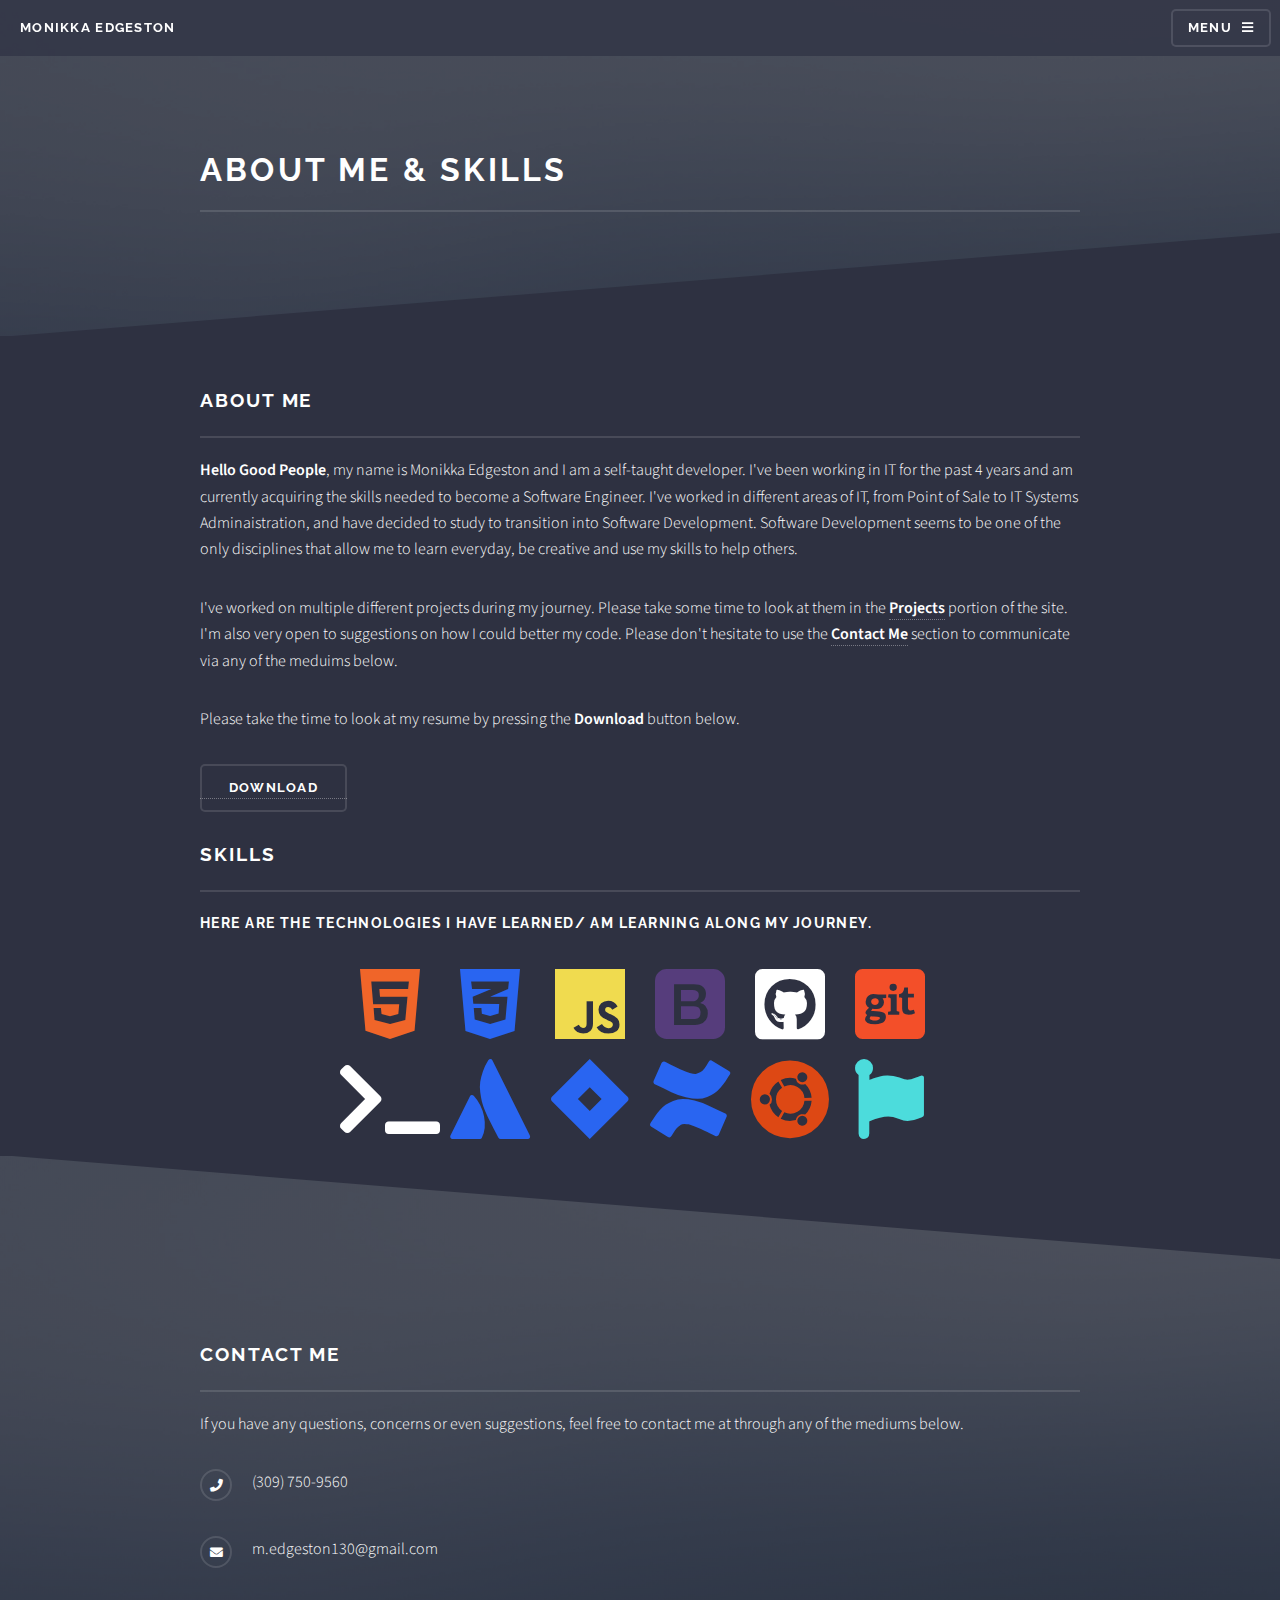
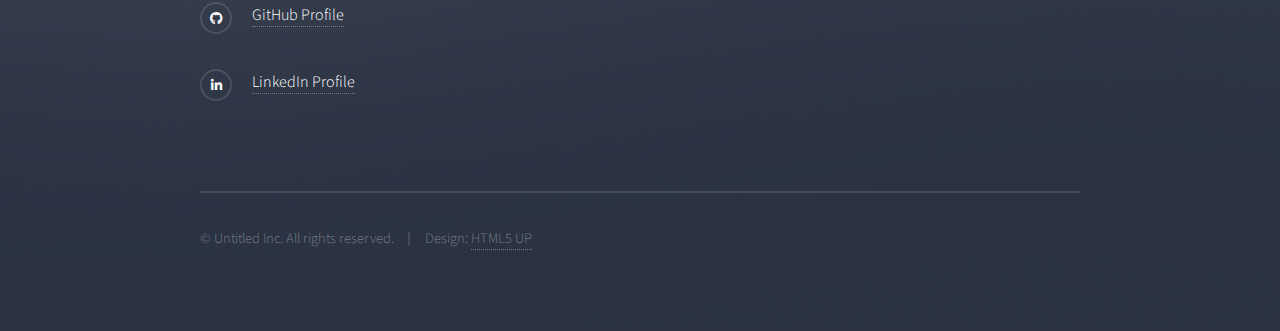
==== commit e29430e4: "Add files via upload" ====
--- a/about-me.html
+++ b/about-me.html
@@ -62,6 +62,10 @@
 												I've worked on multiple different projects during my journey. Please take some time to look at them in the <strong><a href="projects.html">Projects</a></strong> portion of the site. 
 												I'm also very open to suggestions on how I could better my code. Please don't hesitate to use the <strong><a href="#contact-me">Contact Me</a></strong> section to communicate via any of the meduims below. 
 											</p>
+
+											<p>Please take the time to look at my resume by pressing the <strong>Download</strong> button below.</p>
+
+											<a href="./Monikka Edgeston - Updated Resume (1).docx"><button class="resume">Download</button></a><br><br>
 									</section>
 
 									<section>
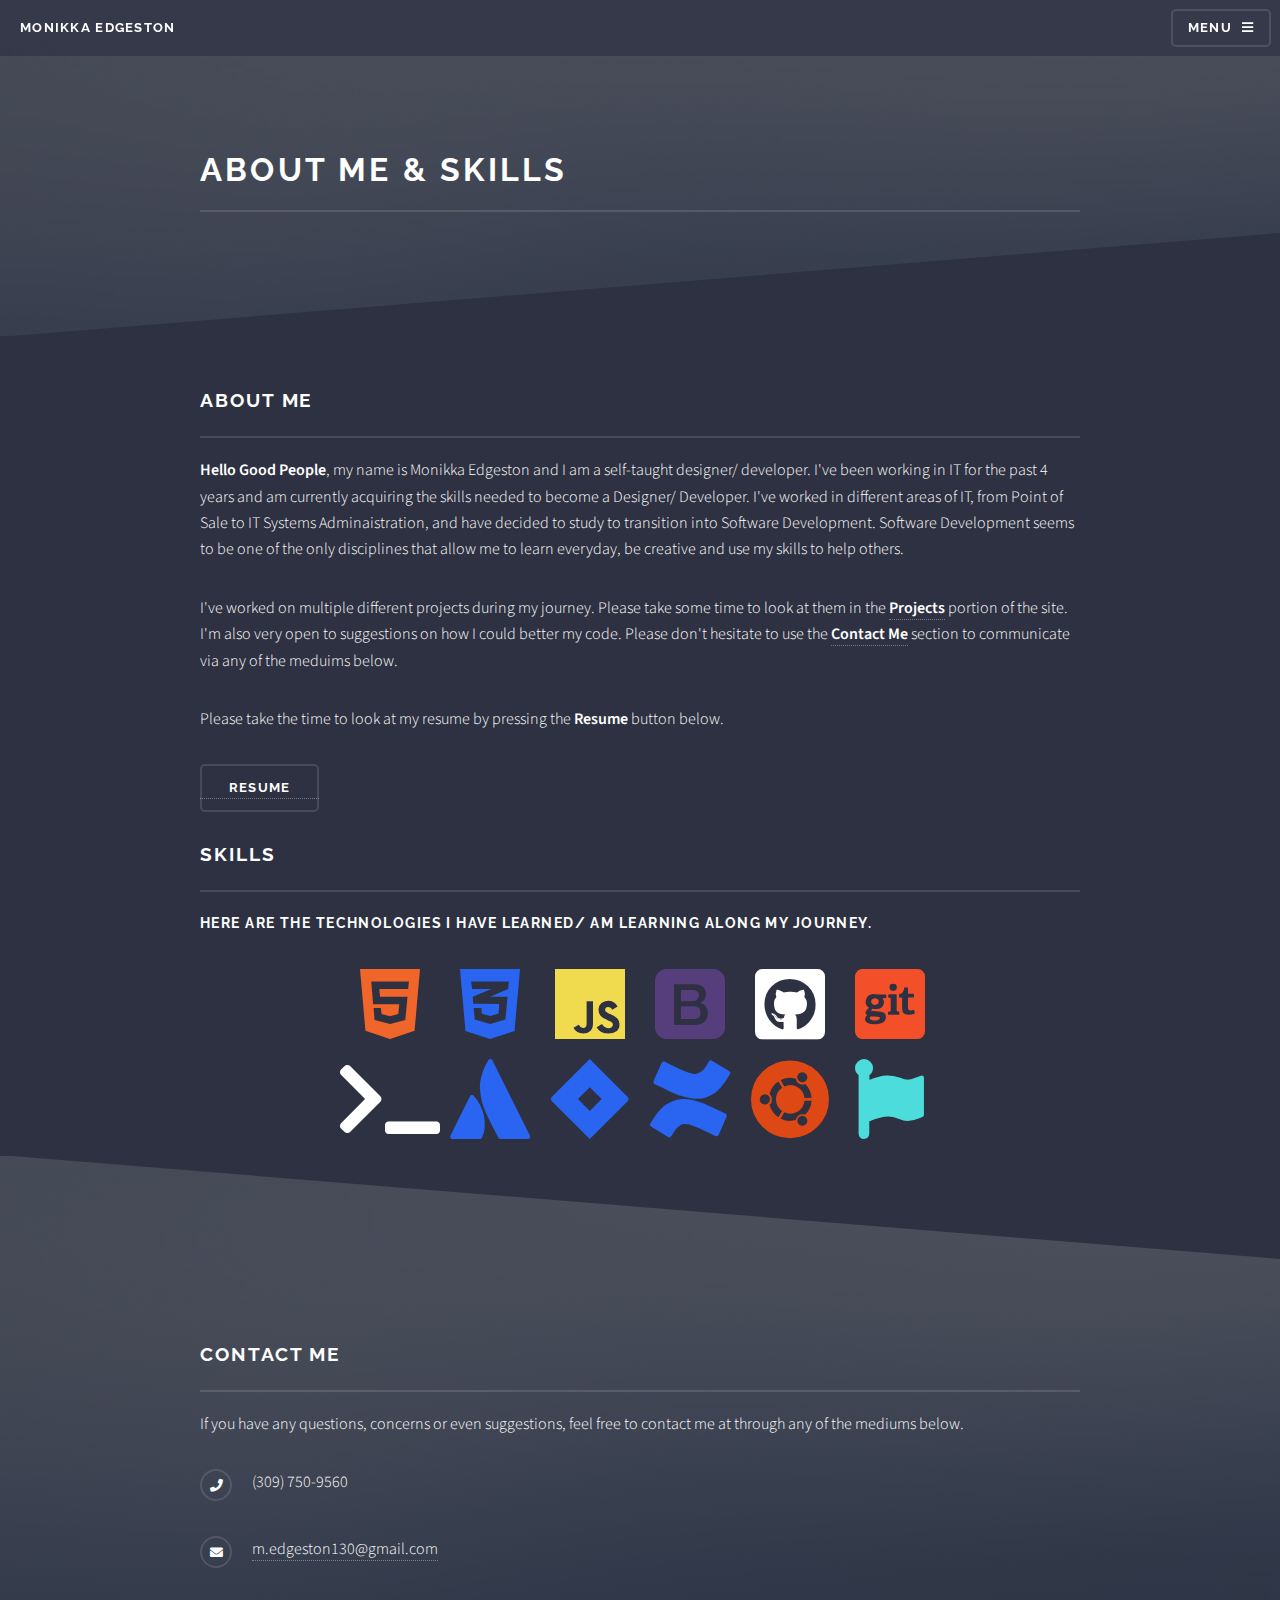
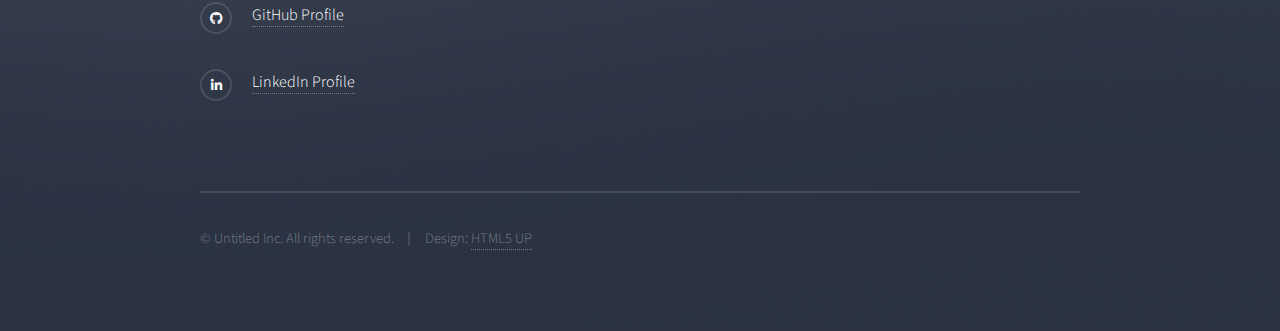
==== commit 471f7a88: "Add files via upload" ====
--- a/about-me.html
+++ b/about-me.html
@@ -11,6 +11,15 @@
 		<meta name="viewport" content="width=device-width, initial-scale=1, user-scalable=no" />
 		<link rel="stylesheet" href="assets/css/main.css" />
 		<noscript><link rel="stylesheet" href="assets/css/noscript.css" /></noscript>
+		<!-- Global site tag (gtag.js) - Google Analytics -->
+<script async src="https://www.googletagmanager.com/gtag/js?id=G-S8TMQ9BTTT"></script>
+<script>
+  window.dataLayer = window.dataLayer || [];
+  function gtag(){dataLayer.push(arguments);}
+  gtag('js', new Date());
+
+  gtag('config', 'G-S8TMQ9BTTT');
+</script>
 	</head>
 	<body class="is-preload">
 
@@ -52,8 +61,8 @@
 
 									<section>
 										<h2 class="major">About Me</h2>
-											<p><strong>Hello Good People</strong>, my name is Monikka Edgeston and I am a self-taught developer. 
-												I've been working in IT for the past 4 years and am currently acquiring the skills needed to become a Software Engineer. 
+											<p><strong>Hello Good People</strong>, my name is Monikka Edgeston and I am a self-taught designer/ developer. 
+												I've been working in IT for the past 4 years and am currently acquiring the skills needed to become a Designer/ Developer. 
 												I've worked in different areas of IT, from Point of Sale to IT Systems Adminaistration, and have decided to study to transition into Software Development. 
 												Software Development seems to be one of the only disciplines that allow me to learn everyday, be creative and use my skills to help others. 
 											</p>
@@ -63,9 +72,9 @@
 												I'm also very open to suggestions on how I could better my code. Please don't hesitate to use the <strong><a href="#contact-me">Contact Me</a></strong> section to communicate via any of the meduims below. 
 											</p>
 
-											<p>Please take the time to look at my resume by pressing the <strong>Download</strong> button below.</p>
+											<p>Please take the time to look at my resume by pressing the <strong>Resume</strong> button below.</p>
 
-											<a href="./Monikka Edgeston - Updated Resume (1).docx"><button class="resume">Download</button></a><br><br>
+											<a href="./Monikka Edgeston - Updated Resume.docx"><button class="resume">Resume</button></a><br><br>
 									</section>
 
 									<section>
@@ -91,7 +100,7 @@
 							<p>If you have any questions, concerns or even suggestions, feel free to contact me at through any of the mediums below.</p>
 							<ul class="contact">
 								<li class="icon solid fa-phone">(309) 750-9560</li>
-								<li class="icon solid fa-envelope">m.edgeston130@gmail.com</li>
+								<li class="icon solid fa-envelope"><a href = "mailto: m.edgeston130@gmail.com">m.edgeston130@gmail.com</a></li>
 								<li class="icon brands fa-github"><a href="https://github.com/MonikkaKindaCodes" target="_blank" rel="noopener noreferrer">GitHub Profile</a></li>
 								<li class="icon brands fa-linkedin-in"><a href="https://www.linkedin.com/in/monikka-edgeston-34259a168/" target="_blank" rel="noopener noreferrer">LinkedIn Profile</a></li>
 							</ul>
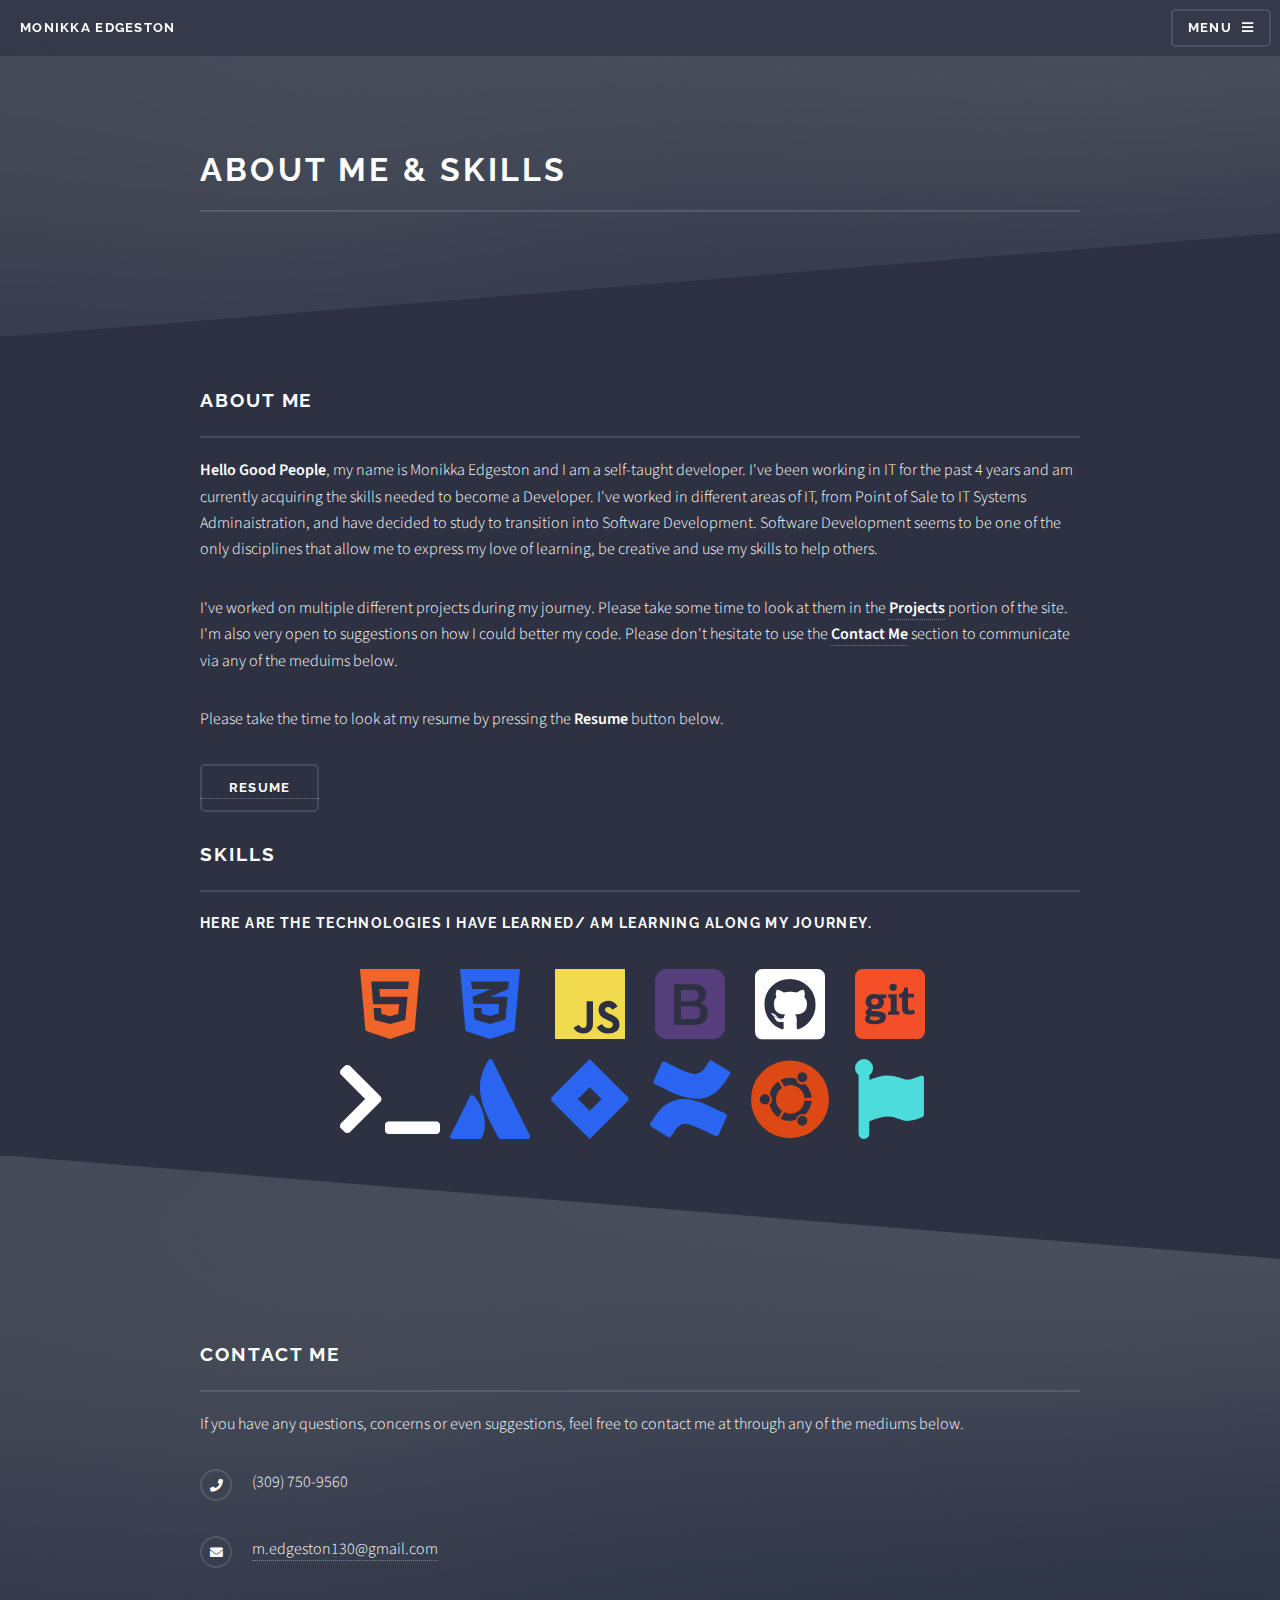
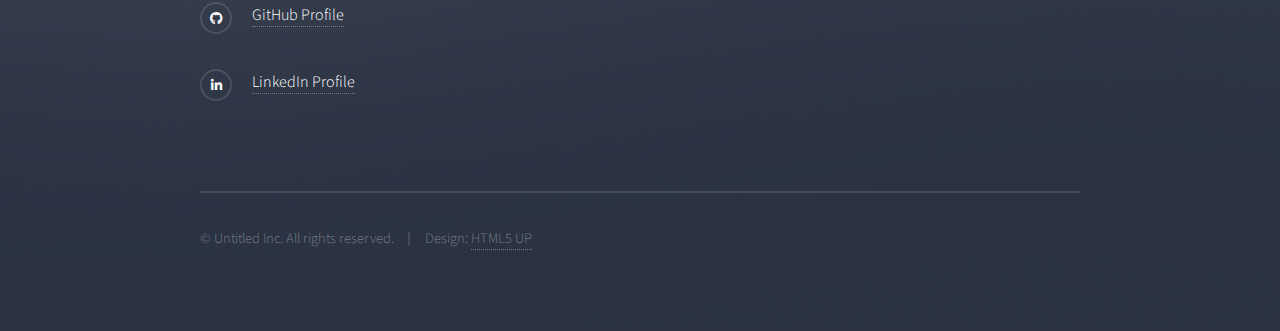
==== commit f3a6e788: "Add files via upload" ====
--- a/about-me.html
+++ b/about-me.html
@@ -61,10 +61,10 @@
 
 									<section>
 										<h2 class="major">About Me</h2>
-											<p><strong>Hello Good People</strong>, my name is Monikka Edgeston and I am a self-taught designer/ developer. 
-												I've been working in IT for the past 4 years and am currently acquiring the skills needed to become a Designer/ Developer. 
+											<p><strong>Hello Good People</strong>, my name is Monikka Edgeston and I am a self-taught developer. 
+												I've been working in IT for the past 4 years and am currently acquiring the skills needed to become a Developer. 
 												I've worked in different areas of IT, from Point of Sale to IT Systems Adminaistration, and have decided to study to transition into Software Development. 
-												Software Development seems to be one of the only disciplines that allow me to learn everyday, be creative and use my skills to help others. 
+												Software Development seems to be one of the only disciplines that allow me to express my love of learning, be creative and use my skills to help others. 
 											</p>
 
 											<p>
@@ -74,7 +74,7 @@
 
 											<p>Please take the time to look at my resume by pressing the <strong>Resume</strong> button below.</p>
 
-											<a href="./Monikka Edgeston - Updated Resume.docx"><button class="resume">Resume</button></a><br><br>
+											<a href="./Monikka_Edgeston.pdf"><button class="resume">Resume</button></a><br><br>
 									</section>
 
 									<section>
@@ -121,4 +121,4 @@
 			<script src="assets/js/main.js"></script>
 
 	</body>
-</html>+</html>
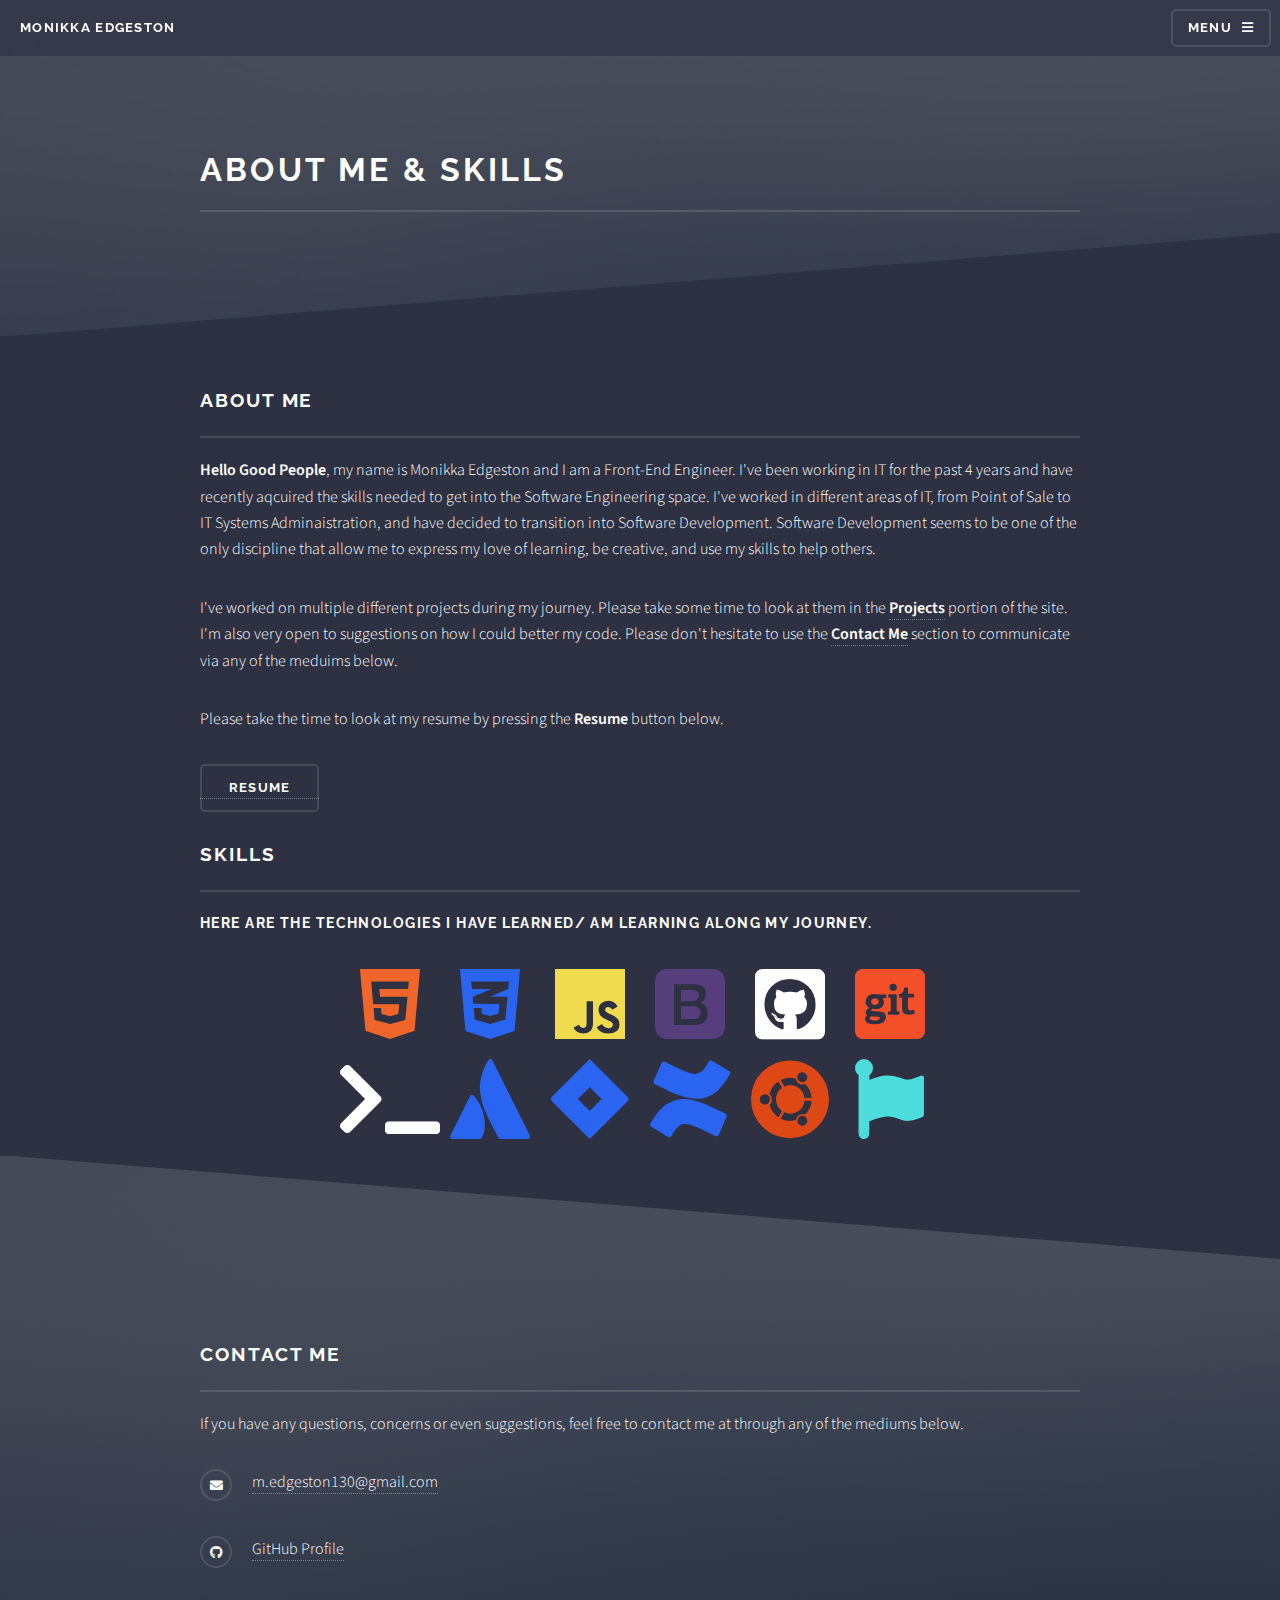
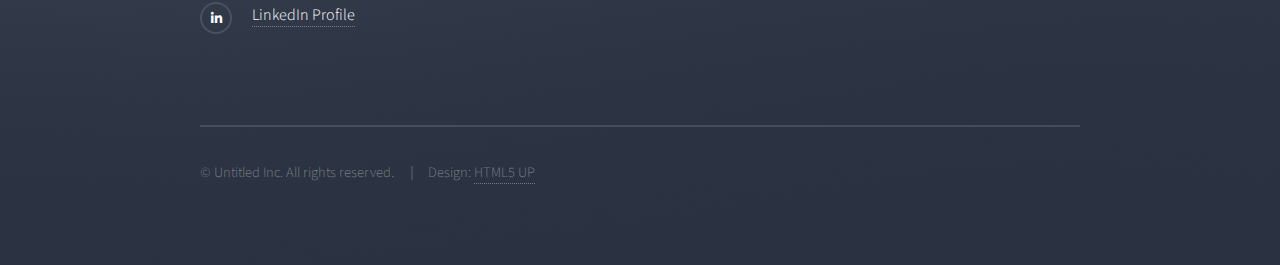
==== commit fda2b465: "Removed number" ====
--- a/about-me.html
+++ b/about-me.html
@@ -1,124 +1,179 @@
-<!DOCTYPE HTML>
+<!DOCTYPE html>
 <!--
 	Solid State by HTML5 UP
 	html5up.net | @ajlkn
 	Free for personal and commercial use under the CCA 3.0 license (html5up.net/license)
 -->
 <html>
-	<head>
-		<title>Monikka Edgeston| About Me</title>
-		<meta charset="utf-8" />
-		<meta name="viewport" content="width=device-width, initial-scale=1, user-scalable=no" />
-		<link rel="stylesheet" href="assets/css/main.css" />
-		<noscript><link rel="stylesheet" href="assets/css/noscript.css" /></noscript>
-		<!-- Global site tag (gtag.js) - Google Analytics -->
-<script async src="https://www.googletagmanager.com/gtag/js?id=G-S8TMQ9BTTT"></script>
-<script>
-  window.dataLayer = window.dataLayer || [];
-  function gtag(){dataLayer.push(arguments);}
-  gtag('js', new Date());
+  <head>
+    <title>Monikka Edgeston| About Me</title>
+    <meta charset="utf-8" />
+    <meta
+      name="viewport"
+      content="width=device-width, initial-scale=1, user-scalable=no"
+    />
+    <link rel="stylesheet" href="assets/css/main.css" />
+    <noscript
+      ><link rel="stylesheet" href="assets/css/noscript.css"
+    /></noscript>
+    <!-- Global site tag (gtag.js) - Google Analytics -->
+    <script
+      async
+      src="https://www.googletagmanager.com/gtag/js?id=G-S8TMQ9BTTT"
+    ></script>
+    <script>
+      window.dataLayer = window.dataLayer || [];
+      function gtag() {
+        dataLayer.push(arguments);
+      }
+      gtag("js", new Date());
 
-  gtag('config', 'G-S8TMQ9BTTT');
-</script>
-	</head>
-	<body class="is-preload">
+      gtag("config", "G-S8TMQ9BTTT");
+    </script>
+  </head>
+  <body class="is-preload">
+    <!-- Page Wrapper -->
+    <div id="page-wrapper">
+      <!-- Header -->
+      <header id="header">
+        <h1><a href="index.html">Monikka Edgeston</a></h1>
+        <nav>
+          <a href="#menu">Menu</a>
+        </nav>
+      </header>
 
-		<!-- Page Wrapper -->
-			<div id="page-wrapper">
+      <!-- Menu -->
+      <nav id="menu">
+        <div class="inner">
+          <h2>Menu</h2>
+          <ul class="links">
+            <li><a href="index.html">Home</a></li>
+            <li><a href="projects.html">Projects</a></li>
+            <li><a href="#contact-me">Contact Me</a></li>
+          </ul>
+          <a href="#" class="close">Close</a>
+        </div>
+      </nav>
 
-				<!-- Header -->
-					<header id="header">
-						<h1><a href="index.html">Monikka Edgeston</a></h1>
-						<nav>
-							<a href="#menu">Menu</a>
-						</nav>
-					</header>
+      <!-- Wrapper -->
+      <section id="wrapper">
+        <header>
+          <div class="inner">
+            <h2>About Me & Skills</h2>
+          </div>
+        </header>
 
-				<!-- Menu -->
-					<nav id="menu">
-						<div class="inner">
-							<h2>Menu</h2>
-							<ul class="links">
-								<li><a href="index.html">Home</a></li>
-								<li><a href="projects.html">Projects</a></li>
-								<li><a href="#contact-me">Contact Me</a></li>
-							</ul>
-							<a href="#" class="close">Close</a>
-						</div>
-					</nav>
+        <!-- Content -->
+        <div class="wrapper">
+          <div class="inner">
+            <section>
+              <h2 class="major">About Me</h2>
+              <p>
+                <strong>Hello Good People</strong>, my name is Monikka Edgeston
+                and I am a Front-End Engineer. I've been working in IT for the
+                past 4 years and have recently aqcuired the skills needed to get
+                into the Software Engineering space. I've worked in different
+                areas of IT, from Point of Sale to IT Systems Adminaistration,
+                and have decided to transition into Software Development.
+                Software Development seems to be one of the only discipline that
+                allow me to express my love of learning, be creative, and use my
+                skills to help others.
+              </p>
 
-				<!-- Wrapper -->
-					<section id="wrapper">
-						<header>
-							<div class="inner">
-								<h2>About Me & Skills</h2>
-							</div>
-						</header>
+              <p>
+                I've worked on multiple different projects during my journey.
+                Please take some time to look at them in the
+                <strong><a href="projects.html">Projects</a></strong> portion of
+                the site. I'm also very open to suggestions on how I could
+                better my code. Please don't hesitate to use the
+                <strong><a href="#contact-me">Contact Me</a></strong> section to
+                communicate via any of the meduims below.
+              </p>
 
-						<!-- Content -->
-							<div class="wrapper">
-								<div class="inner">
+              <p>
+                Please take the time to look at my resume by pressing the
+                <strong>Resume</strong> button below.
+              </p>
 
-									<section>
-										<h2 class="major">About Me</h2>
-											<p><strong>Hello Good People</strong>, my name is Monikka Edgeston and I am a self-taught developer. 
-												I've been working in IT for the past 4 years and am currently acquiring the skills needed to become a Developer. 
-												I've worked in different areas of IT, from Point of Sale to IT Systems Adminaistration, and have decided to study to transition into Software Development. 
-												Software Development seems to be one of the only disciplines that allow me to express my love of learning, be creative and use my skills to help others. 
-											</p>
+              <a href="./Monikka_Edgeston.pdf"
+                ><button class="resume">Resume</button></a
+              ><br /><br />
+            </section>
 
-											<p>
-												I've worked on multiple different projects during my journey. Please take some time to look at them in the <strong><a href="projects.html">Projects</a></strong> portion of the site. 
-												I'm also very open to suggestions on how I could better my code. Please don't hesitate to use the <strong><a href="#contact-me">Contact Me</a></strong> section to communicate via any of the meduims below. 
-											</p>
+            <section>
+              <h2 class="major">Skills</h2>
+              <h3>
+                Here are the technologies I Have Learned/ Am Learning along my
+                journey.
+              </h3>
+              <div class="skills">
+                <div class="row-one">
+                  <i class="fab fa-html5 fa-5x fa-fw"></i
+                  ><i class="fab fa-css3-alt fa-5x fa-fw"></i
+                  ><i class="fab fa-js fa-5x fa-fw"></i
+                  ><i class="fab fa-bootstrap fa-5x fa-fw"></i
+                  ><i class="fab fa-github-square fa-5x fa-fw"></i
+                  ><i class="fab fa-git-square fa-5x fa-fw"></i><br />
+                </div>
+                <div class="row-two">
+                  <i class="fas fa-terminal fa-5x fa-fw"></i
+                  ><i class="fab fa-atlassian fa-5x fa-fw"></i
+                  ><i class="fab fa-jira fa-5x fa-fw"></i
+                  ><i class="fab fa-confluence fa-5x fa-fw"></i
+                  ><i class="fab fa-ubuntu fa-5x fa-fw"></i
+                  ><i class="fab fa-font-awesome-flag fa-5x fa-fw"></i>
+                </div>
+              </div>
+            </section>
+          </div>
+        </div>
+      </section>
 
-											<p>Please take the time to look at my resume by pressing the <strong>Resume</strong> button below.</p>
+      <!-- Footer -->
+      <section id="footer">
+        <div class="inner">
+          <h2 class="major" id="contact-me">Contact Me</h2>
+          <p>
+            If you have any questions, concerns or even suggestions, feel free
+            to contact me at through any of the mediums below.
+          </p>
+          <ul class="contact">
+            <li class="icon solid fa-envelope">
+              <a href="mailto: m.edgeston130@gmail.com"
+                >m.edgeston130@gmail.com</a
+              >
+            </li>
+            <li class="icon brands fa-github">
+              <a
+                href="https://github.com/MonikkaKindaCodes"
+                target="_blank"
+                rel="noopener noreferrer"
+                >GitHub Profile</a
+              >
+            </li>
+            <li class="icon brands fa-linkedin-in">
+              <a
+                href="https://www.linkedin.com/in/monikka-edgeston-34259a168/"
+                target="_blank"
+                rel="noopener noreferrer"
+                >LinkedIn Profile</a
+              >
+            </li>
+          </ul>
+          <ul class="copyright">
+            <li>&copy; Untitled Inc. All rights reserved.</li>
+            <li>Design: <a href="http://html5up.net">HTML5 UP</a></li>
+          </ul>
+        </div>
+      </section>
+    </div>
 
-											<a href="./Monikka_Edgeston.pdf"><button class="resume">Resume</button></a><br><br>
-									</section>
-
-									<section>
-										<h2 class="major">Skills</h2>
-										<h3>Here are the technologies I Have Learned/ Am Learning along my journey.</h3>
-										<div class="skills">
-											<div class="row-one">
-												<i class="fab fa-html5 fa-5x fa-fw"></i><i class="fab fa-css3-alt fa-5x fa-fw"></i><i class="fab fa-js fa-5x fa-fw"></i><i class="fab fa-bootstrap fa-5x fa-fw"></i><i class="fab fa-github-square fa-5x fa-fw"></i><i class="fab fa-git-square fa-5x fa-fw"></i><br>
-											</div>
-											<div class="row-two">
-												<i class="fas fa-terminal fa-5x fa-fw"></i><i class="fab fa-atlassian fa-5x fa-fw"></i><i class="fab fa-jira fa-5x fa-fw"></i><i class="fab fa-confluence fa-5x fa-fw"></i><i class="fab fa-ubuntu fa-5x fa-fw"></i><i class="fab fa-font-awesome-flag fa-5x fa-fw"></i>
-											</div>
-										</div>
-									</section>
-								</div>
-							</div>
-					</section>
-
-				<!-- Footer -->
-					<section id="footer">
-						<div class="inner">
-							<h2 class="major" id="contact-me">Contact Me</h2>
-							<p>If you have any questions, concerns or even suggestions, feel free to contact me at through any of the mediums below.</p>
-							<ul class="contact">
-								<li class="icon solid fa-phone">(309) 750-9560</li>
-								<li class="icon solid fa-envelope"><a href = "mailto: m.edgeston130@gmail.com">m.edgeston130@gmail.com</a></li>
-								<li class="icon brands fa-github"><a href="https://github.com/MonikkaKindaCodes" target="_blank" rel="noopener noreferrer">GitHub Profile</a></li>
-								<li class="icon brands fa-linkedin-in"><a href="https://www.linkedin.com/in/monikka-edgeston-34259a168/" target="_blank" rel="noopener noreferrer">LinkedIn Profile</a></li>
-							</ul>
-							<ul class="copyright">
-								<li>&copy; Untitled Inc. All rights reserved.</li><li>Design: <a href="http://html5up.net">HTML5 UP</a></li>
-							</ul>
-						</div>
-					</section>
-
-			</div>
-
-		<!-- Scripts -->
-			<script src="assets/js/jquery.min.js"></script>
-			<script src="assets/js/jquery.scrollex.min.js"></script>
-			<script src="assets/js/browser.min.js"></script>
-			<script src="assets/js/breakpoints.min.js"></script>
-			<script src="assets/js/util.js"></script>
-			<script src="assets/js/main.js"></script>
-
-	</body>
+    <!-- Scripts -->
+    <script src="assets/js/jquery.min.js"></script>
+    <script src="assets/js/jquery.scrollex.min.js"></script>
+    <script src="assets/js/browser.min.js"></script>
+    <script src="assets/js/breakpoints.min.js"></script>
+    <script src="assets/js/util.js"></script>
+    <script src="assets/js/main.js"></script>
+  </body>
 </html>
